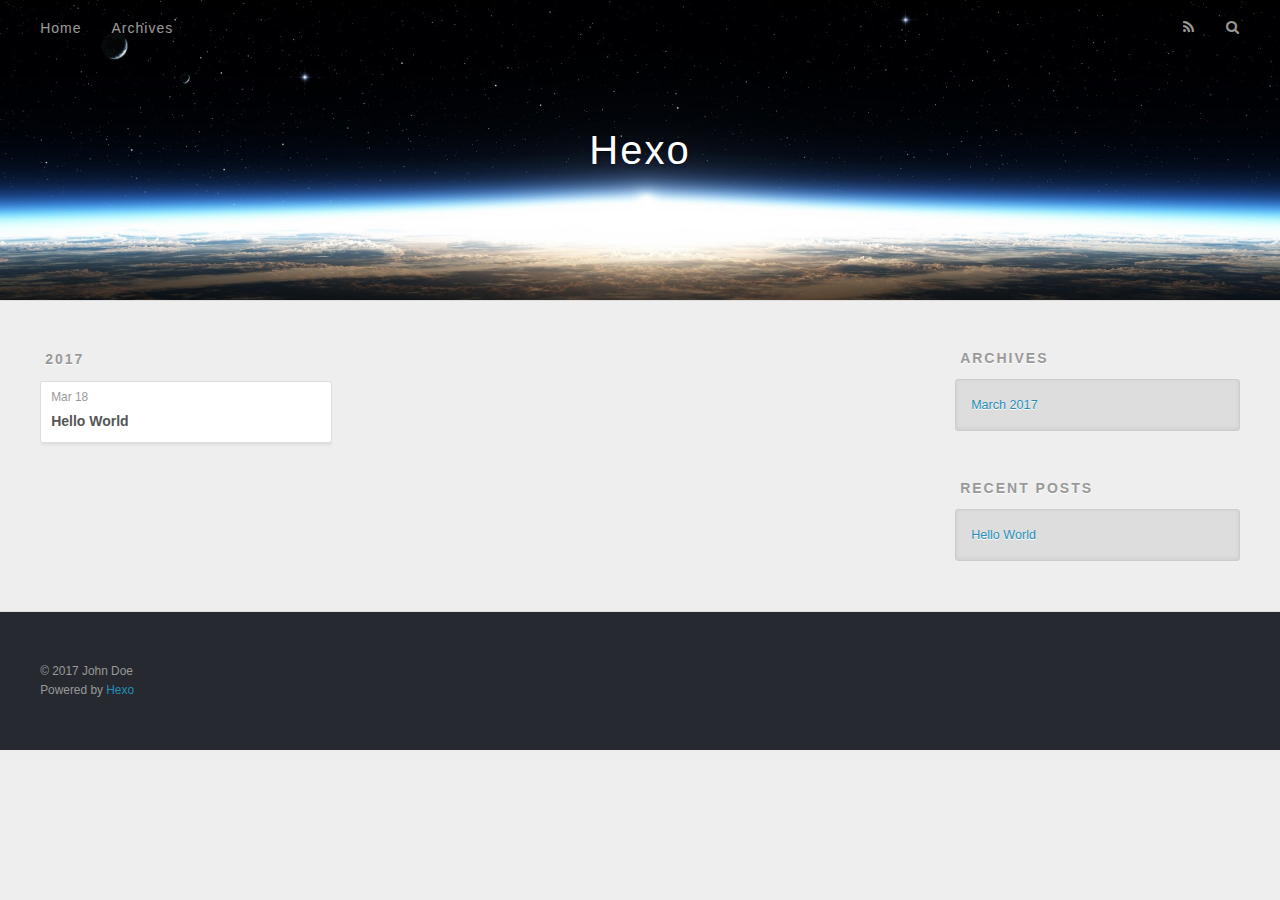
==== archives/index.html @ 9b65327a "Site updated: 2017-03-18 12:33:14" ====
<!DOCTYPE html>
<html>
<head>
  <meta charset="utf-8">
  
  <title>Archives | Hexo</title>
  <meta name="viewport" content="width=device-width, initial-scale=1, maximum-scale=1">
  <meta property="og:type" content="website">
<meta property="og:title" content="Hexo">
<meta property="og:url" content="http://yoursite.com/archives/index.html">
<meta property="og:site_name" content="Hexo">
<meta name="twitter:card" content="summary">
<meta name="twitter:title" content="Hexo">
  
    <link rel="alternate" href="/atom.xml" title="Hexo" type="application/atom+xml">
  
  
    <link rel="icon" href="/favicon.png">
  
  
    <link href="//fonts.googleapis.com/css?family=Source+Code+Pro" rel="stylesheet" type="text/css">
  
  <link rel="stylesheet" href="/css/style.css">
  

</head>

<body>
  <div id="container">
    <div id="wrap">
      <header id="header">
  <div id="banner"></div>
  <div id="header-outer" class="outer">
    <div id="header-title" class="inner">
      <h1 id="logo-wrap">
        <a href="/" id="logo">Hexo</a>
      </h1>
      
    </div>
    <div id="header-inner" class="inner">
      <nav id="main-nav">
        <a id="main-nav-toggle" class="nav-icon"></a>
        
          <a class="main-nav-link" href="/">Home</a>
        
          <a class="main-nav-link" href="/archives">Archives</a>
        
      </nav>
      <nav id="sub-nav">
        
          <a id="nav-rss-link" class="nav-icon" href="/atom.xml" title="RSS Feed"></a>
        
        <a id="nav-search-btn" class="nav-icon" title="Search"></a>
      </nav>
      <div id="search-form-wrap">
        <form action="//google.com/search" method="get" accept-charset="UTF-8" class="search-form"><input type="search" name="q" results="0" class="search-form-input" placeholder="Search"><button type="submit" class="search-form-submit">&#xF002;</button><input type="hidden" name="sitesearch" value="http://yoursite.com"></form>
      </div>
    </div>
  </div>
</header>
      <div class="outer">
        <section id="main">
  
  
    
    
      
      
      <section class="archives-wrap">
        <div class="archive-year-wrap">
          <a href="/archives/2017" class="archive-year">2017</a>
        </div>
        <div class="archives">
    
    <article class="archive-article archive-type-post">
  <div class="archive-article-inner">
    <header class="archive-article-header">
      <a href="/2017/03/18/hello-world/" class="archive-article-date">
  <time datetime="2017-03-18T04:22:18.000Z" itemprop="datePublished">Mar 18</time>
</a>
      
  
    <h1 itemprop="name">
      <a class="archive-article-title" href="/2017/03/18/hello-world/">Hello World</a>
    </h1>
  

    </header>
  </div>
</article>
  
  
    </div></section>
  

</section>
        
          <aside id="sidebar">
  
    

  
    

  
    
  
    
  <div class="widget-wrap">
    <h3 class="widget-title">Archives</h3>
    <div class="widget">
      <ul class="archive-list"><li class="archive-list-item"><a class="archive-list-link" href="/archives/2017/03/">March 2017</a></li></ul>
    </div>
  </div>


  
    
  <div class="widget-wrap">
    <h3 class="widget-title">Recent Posts</h3>
    <div class="widget">
      <ul>
        
          <li>
            <a href="/2017/03/18/hello-world/">Hello World</a>
          </li>
        
      </ul>
    </div>
  </div>

  
</aside>
        
      </div>
      <footer id="footer">
  
  <div class="outer">
    <div id="footer-info" class="inner">
      &copy; 2017 John Doe<br>
      Powered by <a href="http://hexo.io/" target="_blank">Hexo</a>
    </div>
  </div>
</footer>
    </div>
    <nav id="mobile-nav">
  
    <a href="/" class="mobile-nav-link">Home</a>
  
    <a href="/archives" class="mobile-nav-link">Archives</a>
  
</nav>
    

<script src="//ajax.googleapis.com/ajax/libs/jquery/2.0.3/jquery.min.js"></script>


  <link rel="stylesheet" href="/fancybox/jquery.fancybox.css">
  <script src="/fancybox/jquery.fancybox.pack.js"></script>


<script src="/js/script.js"></script>

  </div>
</body>
</html>
---- css/style.css ----
body {
  width: 100%;
}
body:before,
body:after {
  content: "";
  display: table;
}
body:after {
  clear: both;
}
html,
body,
div,
span,
applet,
object,
iframe,
h1,
h2,
h3,
h4,
h5,
h6,
p,
blockquote,
pre,
a,
abbr,
acronym,
address,
big,
cite,
code,
del,
dfn,
em,
img,
ins,
kbd,
q,
s,
samp,
small,
strike,
strong,
sub,
sup,
tt,
var,
dl,
dt,
dd,
ol,
ul,
li,
fieldset,
form,
label,
legend,
table,
caption,
tbody,
tfoot,
thead,
tr,
th,
td {
  margin: 0;
  padding: 0;
  border: 0;
  outline: 0;
  font-weight: inherit;
  font-style: inherit;
  font-family: inherit;
  font-size: 100%;
  vertical-align: baseline;
}
body {
  line-height: 1;
  color: #000;
  background: #fff;
}
ol,
ul {
  list-style: none;
}
table {
  border-collapse: separate;
  border-spacing: 0;
  vertical-align: middle;
}
caption,
th,
td {
  text-align: left;
  font-weight: normal;
  vertical-align: middle;
}
a img {
  border: none;
}
input,
button {
  margin: 0;
  padding: 0;
}
input::-moz-focus-inner,
button::-moz-focus-inner {
  border: 0;
  padding: 0;
}
@font-face {
  font-family: FontAwesome;
  font-style: normal;
  font-weight: normal;
  src: url("fonts/fontawesome-webfont.eot?v=#4.0.3");
  src: url("fonts/fontawesome-webfont.eot?#iefix&v=#4.0.3") format("embedded-opentype"), url("fonts/fontawesome-webfont.woff?v=#4.0.3") format("woff"), url("fonts/fontawesome-webfont.ttf?v=#4.0.3") format("truetype"), url("fonts/fontawesome-webfont.svg#fontawesomeregular?v=#4.0.3") format("svg");
}
html,
body,
#container {
  height: 100%;
}
body {
  background: #eee;
  font: 14px "Helvetica Neue", Helvetica, Arial, sans-serif;
  -webkit-text-size-adjust: 100%;
}
.outer {
  max-width: 1220px;
  margin: 0 auto;
  padding: 0 20px;
}
.outer:before,
.outer:after {
  content: "";
  display: table;
}
.outer:after {
  clear: both;
}
.inner {
  display: inline;
  float: left;
  width: 98.33333333333333%;
  margin: 0 0.833333333333333%;
}
.left,
.alignleft {
  float: left;
}
.right,
.alignright {
  float: right;
}
.clear {
  clear: both;
}
#container {
  position: relative;
}
.mobile-nav-on {
  overflow: hidden;
}
#wrap {
  height: 100%;
  width: 100%;
  position: absolute;
  top: 0;
  left: 0;
  -webkit-transition: 0.2s ease-out;
  -moz-transition: 0.2s ease-out;
  -ms-transition: 0.2s ease-out;
  transition: 0.2s ease-out;
  z-index: 1;
  background: #eee;
}
.mobile-nav-on #wrap {
  left: 280px;
}
@media screen and (min-width: 768px) {
  #main {
    display: inline;
    float: left;
    width: 73.33333333333333%;
    margin: 0 0.833333333333333%;
  }
}
.article-date,
.article-category-link,
.archive-year,
.widget-title {
  text-decoration: none;
  text-transform: uppercase;
  letter-spacing: 2px;
  color: #999;
  margin-bottom: 1em;
  margin-left: 5px;
  line-height: 1em;
  text-shadow: 0 1px #fff;
  font-weight: bold;
}
.article-inner,
.archive-article-inner {
  background: #fff;
  -webkit-box-shadow: 1px 2px 3px #ddd;
  box-shadow: 1px 2px 3px #ddd;
  border: 1px solid #ddd;
  border-radius: 3px;
}
.article-entry h1,
.widget h1 {
  font-size: 2em;
}
.article-entry h2,
.widget h2 {
  font-size: 1.5em;
}
.article-entry h3,
.widget h3 {
  font-size: 1.3em;
}
.article-entry h4,
.widget h4 {
  font-size: 1.2em;
}
.article-entry h5,
.widget h5 {
  font-size: 1em;
}
.article-entry h6,
.widget h6 {
  font-size: 1em;
  color: #999;
}
.article-entry hr,
.widget hr {
  border: 1px dashed #ddd;
}
.article-entry strong,
.widget strong {
  font-weight: bold;
}
.article-entry em,
.widget em,
.article-entry cite,
.widget cite {
  font-style: italic;
}
.article-entry sup,
.widget sup,
.article-entry sub,
.widget sub {
  font-size: 0.75em;
  line-height: 0;
  position: relative;
  vertical-align: baseline;
}
.article-entry sup,
.widget sup {
  top: -0.5em;
}
.article-entry sub,
.widget sub {
  bottom: -0.2em;
}
.article-entry small,
.widget small {
  font-size: 0.85em;
}
.article-entry acronym,
.widget acronym,
.article-entry abbr,
.widget abbr {
  border-bottom: 1px dotted;
}
.article-entry ul,
.widget ul,
.article-entry ol,
.widget ol,
.article-entry dl,
.widget dl {
  margin: 0 20px;
  line-height: 1.6em;
}
.article-entry ul ul,
.widget ul ul,
.article-entry ol ul,
.widget ol ul,
.article-entry ul ol,
.widget ul ol,
.article-entry ol ol,
.widget ol ol {
  margin-top: 0;
  margin-bottom: 0;
}
.article-entry ul,
.widget ul {
  list-style: disc;
}
.article-entry ol,
.widget ol {
  list-style: decimal;
}
.article-entry dt,
.widget dt {
  font-weight: bold;
}
#header {
  height: 300px;
  position: relative;
  border-bottom: 1px solid #ddd;
}
#header:before,
#header:after {
  content: "";
  position: absolute;
  left: 0;
  right: 0;
  height: 40px;
}
#header:before {
  top: 0;
  background: -webkit-linear-gradient(rgba(0,0,0,0.2), transparent);
  background: -moz-linear-gradient(rgba(0,0,0,0.2), transparent);
  background: -ms-linear-gradient(rgba(0,0,0,0.2), transparent);
  background: linear-gradient(rgba(0,0,0,0.2), transparent);
}
#header:after {
  bottom: 0;
  background: -webkit-linear-gradient(transparent, rgba(0,0,0,0.2));
  background: -moz-linear-gradient(transparent, rgba(0,0,0,0.2));
  background: -ms-linear-gradient(transparent, rgba(0,0,0,0.2));
  background: linear-gradient(transparent, rgba(0,0,0,0.2));
}
#header-outer {
  height: 100%;
  position: relative;
}
#header-inner {
  position: relative;
  overflow: hidden;
}
#banner {
  position: absolute;
  top: 0;
  left: 0;
  width: 100%;
  height: 100%;
  background: url("images/banner.jpg") center #000;
  -webkit-background-size: cover;
  -moz-background-size: cover;
  background-size: cover;
  z-index: -1;
}
#header-title {
  text-align: center;
  height: 40px;
  position: absolute;
  top: 50%;
  left: 0;
  margin-top: -20px;
}
#logo,
#subtitle {
  text-decoration: none;
  color: #fff;
  font-weight: 300;
  text-shadow: 0 1px 4px rgba(0,0,0,0.3);
}
#logo {
  font-size: 40px;
  line-height: 40px;
  letter-spacing: 2px;
}
#subtitle {
  font-size: 16px;
  line-height: 16px;
  letter-spacing: 1px;
}
#subtitle-wrap {
  margin-top: 16px;
}
#main-nav {
  float: left;
  margin-left: -15px;
}
.nav-icon,
.main-nav-link {
  float: left;
  color: #fff;
  opacity: 0.6;
  text-decoration: none;
  text-shadow: 0 1px rgba(0,0,0,0.2);
  -webkit-transition: opacity 0.2s;
  -moz-transition: opacity 0.2s;
  -ms-transition: opacity 0.2s;
  transition: opacity 0.2s;
  display: block;
  padding: 20px 15px;
}
.nav-icon:hover,
.main-nav-link:hover {
  opacity: 1;
}
.nav-icon {
  font-family: FontAwesome;
  text-align: center;
  font-size: 14px;
  width: 14px;
  height: 14px;
  padding: 20px 15px;
  position: relative;
  cursor: pointer;
}
.main-nav-link {
  font-weight: 300;
  letter-spacing: 1px;
}
@media screen and (max-width: 479px) {
  .main-nav-link {
    display: none;
  }
}
#main-nav-toggle {
  display: none;
}
#main-nav-toggle:before {
  content: "\f0c9";
}
@media screen and (max-width: 479px) {
  #main-nav-toggle {
    display: block;
  }
}
#sub-nav {
  float: right;
  margin-right: -15px;
}
#nav-rss-link:before {
  content: "\f09e";
}
#nav-search-btn:before {
  content: "\f002";
}
#search-form-wrap {
  position: absolute;
  top: 15px;
  width: 150px;
  height: 30px;
  right: -150px;
  opacity: 0;
  -webkit-transition: 0.2s ease-out;
  -moz-transition: 0.2s ease-out;
  -ms-transition: 0.2s ease-out;
  transition: 0.2s ease-out;
}
#search-form-wrap.on {
  opacity: 1;
  right: 0;
}
@media screen and (max-width: 479px) {
  #search-form-wrap {
    width: 100%;
    right: -100%;
  }
}
.search-form {
  position: absolute;
  top: 0;
  left: 0;
  right: 0;
  background: #fff;
  padding: 5px 15px;
  border-radius: 15px;
  -webkit-box-shadow: 0 0 10px rgba(0,0,0,0.3);
  box-shadow: 0 0 10px rgba(0,0,0,0.3);
}
.search-form-input {
  border: none;
  background: none;
  color: #555;
  width: 100%;
  font: 13px "Helvetica Neue", Helvetica, Arial, sans-serif;
  outline: none;
}
.search-form-input::-webkit-search-results-decoration,
.search-form-input::-webkit-search-cancel-button {
  -webkit-appearance: none;
}
.search-form-submit {
  position: absolute;
  top: 50%;
  right: 10px;
  margin-top: -7px;
  font: 13px FontAwesome;
  border: none;
  background: none;
  color: #bbb;
  cursor: pointer;
}
.search-form-submit:hover,
.search-form-submit:focus {
  color: #777;
}
.article {
  margin: 50px 0;
}
.article-inner {
  overflow: hidden;
}
.article-meta:before,
.article-meta:after {
  content: "";
  display: table;
}
.article-meta:after {
  clear: both;
}
.article-date {
  float: left;
}
.article-category {
  float: left;
  line-height: 1em;
  color: #ccc;
  text-shadow: 0 1px #fff;
  margin-left: 8px;
}
.article-category:before {
  content: "\2022";
}
.article-category-link {
  margin: 0 12px 1em;
}
.article-header {
  padding: 20px 20px 0;
}
.article-title {
  text-decoration: none;
  font-size: 2em;
  font-weight: bold;
  color: #555;
  line-height: 1.1em;
  -webkit-transition: color 0.2s;
  -moz-transition: color 0.2s;
  -ms-transition: color 0.2s;
  transition: color 0.2s;
}
a.article-title:hover {
  color: #258fb8;
}
.article-entry {
  color: #555;
  padding: 0 20px;
}
.article-entry:before,
.article-entry:after {
  content: "";
  display: table;
}
.article-entry:after {
  clear: both;
}
.article-entry p,
.article-entry table {
  line-height: 1.6em;
  margin: 1.6em 0;
}
.article-entry h1,
.article-entry h2,
.article-entry h3,
.article-entry h4,
.article-entry h5,
.article-entry h6 {
  font-weight: bold;
}
.article-entry h1,
.article-entry h2,
.article-entry h3,
.article-entry h4,
.article-entry h5,
.article-entry h6 {
  line-height: 1.1em;
  margin: 1.1em 0;
}
.article-entry a {
  color: #258fb8;
  text-decoration: none;
}
.article-entry a:hover {
  text-decoration: underline;
}
.article-entry ul,
.article-entry ol,
.article-entry dl {
  margin-top: 1.6em;
  margin-bottom: 1.6em;
}
.article-entry img,
.article-entry video {
  max-width: 100%;
  height: auto;
  display: block;
  margin: auto;
}
.article-entry iframe {
  border: none;
}
.article-entry table {
  width: 100%;
  border-collapse: collapse;
  border-spacing: 0;
}
.article-entry th {
  font-weight: bold;
  border-bottom: 3px solid #ddd;
  padding-bottom: 0.5em;
}
.article-entry td {
  border-bottom: 1px solid #ddd;
  padding: 10px 0;
}
.article-entry blockquote {
  font-family: Georgia, "Times New Roman", serif;
  font-size: 1.4em;
  margin: 1.6em 20px;
  text-align: center;
}
.article-entry blockquote footer {
  font-size: 14px;
  margin: 1.6em 0;
  font-family: "Helvetica Neue", Helvetica, Arial, sans-serif;
}
.article-entry blockquote footer cite:before {
  content: "—";
  padding: 0 0.5em;
}
.article-entry .pullquote {
  text-align: left;
  width: 45%;
  margin: 0;
}
.article-entry .pullquote.left {
  margin-left: 0.5em;
  margin-right: 1em;
}
.article-entry .pullquote.right {
  margin-right: 0.5em;
  margin-left: 1em;
}
.article-entry .caption {
  color: #999;
  display: block;
  font-size: 0.9em;
  margin-top: 0.5em;
  position: relative;
  text-align: center;
}
.article-entry .video-container {
  position: relative;
  padding-top: 56.25%;
  height: 0;
  overflow: hidden;
}
.article-entry .video-container iframe,
.article-entry .video-container object,
.article-entry .video-container embed {
  position: absolute;
  top: 0;
  left: 0;
  width: 100%;
  height: 100%;
  margin-top: 0;
}
.article-more-link a {
  display: inline-block;
  line-height: 1em;
  padding: 6px 15px;
  border-radius: 15px;
  background: #eee;
  color: #999;
  text-shadow: 0 1px #fff;
  text-decoration: none;
}
.article-more-link a:hover {
  background: #258fb8;
  color: #fff;
  text-decoration: none;
  text-shadow: 0 1px #1e7293;
}
.article-footer {
  font-size: 0.85em;
  line-height: 1.6em;
  border-top: 1px solid #ddd;
  padding-top: 1.6em;
  margin: 0 20px 20px;
}
.article-footer:before,
.article-footer:after {
  content: "";
  display: table;
}
.article-footer:after {
  clear: both;
}
.article-footer a {
  color: #999;
  text-decoration: none;
}
.article-footer a:hover {
  color: #555;
}
.article-tag-list-item {
  float: left;
  margin-right: 10px;
}
.article-tag-list-link:before {
  content: "#";
}
.article-comment-link {
  float: right;
}
.article-comment-link:before {
  content: "\f075";
  font-family: FontAwesome;
  padding-right: 8px;
}
.article-share-link {
  cursor: pointer;
  float: right;
  margin-left: 20px;
}
.article-share-link:before {
  content: "\f064";
  font-family: FontAwesome;
  padding-right: 6px;
}
#article-nav {
  position: relative;
}
#article-nav:before,
#article-nav:after {
  content: "";
  display: table;
}
#article-nav:after {
  clear: both;
}
@media screen and (min-width: 768px) {
  #article-nav {
    margin: 50px 0;
  }
  #article-nav:before {
    width: 8px;
    height: 8px;
    position: absolute;
    top: 50%;
    left: 50%;
    margin-top: -4px;
    margin-left: -4px;
    content: "";
    border-radius: 50%;
    background: #ddd;
    -webkit-box-shadow: 0 1px 2px #fff;
    box-shadow: 0 1px 2px #fff;
  }
}
.article-nav-link-wrap {
  text-decoration: none;
  text-shadow: 0 1px #fff;
  color: #999;
  -webkit-box-sizing: border-box;
  -moz-box-sizing: border-box;
  box-sizing: border-box;
  margin-top: 50px;
  text-align: center;
  display: block;
}
.article-nav-link-wrap:hover {
  color: #555;
}
@media screen and (min-width: 768px) {
  .article-nav-link-wrap {
    width: 50%;
    margin-top: 0;
  }
}
@media screen and (min-width: 768px) {
  #article-nav-newer {
    float: left;
    text-align: right;
    padding-right: 20px;
  }
}
@media screen and (min-width: 768px) {
  #article-nav-older {
    float: right;
    text-align: left;
    padding-left: 20px;
  }
}
.article-nav-caption {
  text-transform: uppercase;
  letter-spacing: 2px;
  color: #ddd;
  line-height: 1em;
  font-weight: bold;
}
#article-nav-newer .article-nav-caption {
  margin-right: -2px;
}
.article-nav-title {
  font-size: 0.85em;
  line-height: 1.6em;
  margin-top: 0.5em;
}
.article-share-box {
  position: absolute;
  display: none;
  background: #fff;
  -webkit-box-shadow: 1px 2px 10px rgba(0,0,0,0.2);
  box-shadow: 1px 2px 10px rgba(0,0,0,0.2);
  border-radius: 3px;
  margin-left: -145px;
  overflow: hidden;
  z-index: 1;
}
.article-share-box.on {
  display: block;
}
.article-share-input {
  width: 100%;
  background: none;
  -webkit-box-sizing: border-box;
  -moz-box-sizing: border-box;
  box-sizing: border-box;
  font: 14px "Helvetica Neue", Helvetica, Arial, sans-serif;
  padding: 0 15px;
  color: #555;
  outline: none;
  border: 1px solid #ddd;
  border-radius: 3px 3px 0 0;
  height: 36px;
  line-height: 36px;
}
.article-share-links {
  background: #eee;
}
.article-share-links:before,
.article-share-links:after {
  content: "";
  display: table;
}
.article-share-links:after {
  clear: both;
}
.article-share-twitter,
.article-share-facebook,
.article-share-pinterest,
.article-share-google {
  width: 50px;
  height: 36px;
  display: block;
  float: left;
  position: relative;
  color: #999;
  text-shadow: 0 1px #fff;
}
.article-share-twitter:before,
.article-share-facebook:before,
.article-share-pinterest:before,
.article-share-google:before {
  font-size: 20px;
  font-family: FontAwesome;
  width: 20px;
  height: 20px;
  position: absolute;
  top: 50%;
  left: 50%;
  margin-top: -10px;
  margin-left: -10px;
  text-align: center;
}
.article-share-twitter:hover,
.article-share-facebook:hover,
.article-share-pinterest:hover,
.article-share-google:hover {
  color: #fff;
}
.article-share-twitter:before {
  content: "\f099";
}
.article-share-twitter:hover {
  background: #00aced;
  text-shadow: 0 1px #008abe;
}
.article-share-facebook:before {
  content: "\f09a";
}
.article-share-facebook:hover {
  background: #3b5998;
  text-shadow: 0 1px #2f477a;
}
.article-share-pinterest:before {
  content: "\f0d2";
}
.article-share-pinterest:hover {
  background: #cb2027;
  text-shadow: 0 1px #a21a1f;
}
.article-share-google:before {
  content: "\f0d5";
}
.article-share-google:hover {
  background: #dd4b39;
  text-shadow: 0 1px #be3221;
}
.article-gallery {
  background: #000;
  position: relative;
}
.article-gallery-photos {
  position: relative;
  overflow: hidden;
}
.article-gallery-img {
  display: none;
  max-width: 100%;
}
.article-gallery-img:first-child {
  display: block;
}
.article-gallery-img.loaded {
  position: absolute;
  display: block;
}
.article-gallery-img img {
  display: block;
  max-width: 100%;
  margin: 0 auto;
}
#comments {
  background: #fff;
  -webkit-box-shadow: 1px 2px 3px #ddd;
  box-shadow: 1px 2px 3px #ddd;
  padding: 20px;
  border: 1px solid #ddd;
  border-radius: 3px;
  margin: 50px 0;
}
#comments a {
  color: #258fb8;
}
.archives-wrap {
  margin: 50px 0;
}
.archives:before,
.archives:after {
  content: "";
  display: table;
}
.archives:after {
  clear: both;
}
.archive-year-wrap {
  margin-bottom: 1em;
}
.archives {
  -webkit-column-gap: 10px;
  -moz-column-gap: 10px;
  column-gap: 10px;
}
@media screen and (min-width: 480px) and (max-width: 767px) {
  .archives {
    -webkit-column-count: 2;
    -moz-column-count: 2;
    column-count: 2;
  }
}
@media screen and (min-width: 768px) {
  .archives {
    -webkit-column-count: 3;
    -moz-column-count: 3;
    column-count: 3;
  }
}
.archive-article {
  -webkit-column-break-inside: avoid;
  page-break-inside: avoid;
  overflow: hidden;
  break-inside: avoid-column;
}
.archive-article-inner {
  padding: 10px;
  margin-bottom: 15px;
}
.archive-article-title {
  text-decoration: none;
  font-weight: bold;
  color: #555;
  -webkit-transition: color 0.2s;
  -moz-transition: color 0.2s;
  -ms-transition: color 0.2s;
  transition: color 0.2s;
  line-height: 1.6em;
}
.archive-article-title:hover {
  color: #258fb8;
}
.archive-article-footer {
  margin-top: 1em;
}
.archive-article-date {
  color: #999;
  text-decoration: none;
  font-size: 0.85em;
  line-height: 1em;
  margin-bottom: 0.5em;
  display: block;
}
#page-nav {
  margin: 50px auto;
  background: #fff;
  -webkit-box-shadow: 1px 2px 3px #ddd;
  box-shadow: 1px 2px 3px #ddd;
  border: 1px solid #ddd;
  border-radius: 3px;
  text-align: center;
  color: #999;
  overflow: hidden;
}
#page-nav:before,
#page-nav:after {
  content: "";
  display: table;
}
#page-nav:after {
  clear: both;
}
#page-nav a,
#page-nav span {
  padding: 10px 20px;
  line-height: 1;
  height: 2ex;
}
#page-nav a {
  color: #999;
  text-decoration: none;
}
#page-nav a:hover {
  background: #999;
  color: #fff;
}
#page-nav .prev {
  float: left;
}
#page-nav .next {
  float: right;
}
#page-nav .page-number {
  display: inline-block;
}
@media screen and (max-width: 479px) {
  #page-nav .page-number {
    display: none;
  }
}
#page-nav .current {
  color: #555;
  font-weight: bold;
}
#page-nav .space {
  color: #ddd;
}
#footer {
  background: #262a30;
  padding: 50px 0;
  border-top: 1px solid #ddd;
  color: #999;
}
#footer a {
  color: #258fb8;
  text-decoration: none;
}
#footer a:hover {
  text-decoration: underline;
}
#footer-info {
  line-height: 1.6em;
  font-size: 0.85em;
}
.article-entry pre,
.article-entry .highlight {
  background: #2d2d2d;
  margin: 0 -20px;
  padding: 15px 20px;
  border-style: solid;
  border-color: #ddd;
  border-width: 1px 0;
  overflow: auto;
  color: #ccc;
  line-height: 22.400000000000002px;
}
.article-entry .highlight .gutter pre,
.article-entry .gist .gist-file .gist-data .line-numbers {
  color: #666;
  font-size: 0.85em;
}
.article-entry pre,
.article-entry code {
  font-family: "Source Code Pro", Consolas, Monaco, Menlo, Consolas, monospace;
}
.article-entry code {
  background: #eee;
  text-shadow: 0 1px #fff;
  padding: 0 0.3em;
}
.article-entry pre code {
  background: none;
  text-shadow: none;
  padding: 0;
}
.article-entry .highlight pre {
  border: none;
  margin: 0;
  padding: 0;
}
.article-entry .highlight table {
  margin: 0;
  width: auto;
}
.article-entry .highlight td {
  border: none;
  padding: 0;
}
.article-entry .highlight figcaption {
  font-size: 0.85em;
  color: #999;
  line-height: 1em;
  margin-bottom: 1em;
}
.article-entry .highlight figcaption:before,
.article-entry .highlight figcaption:after {
  content: "";
  display: table;
}
.article-entry .highlight figcaption:after {
  clear: both;
}
.article-entry .highlight figcaption a {
  float: right;
}
.article-entry .highlight .gutter pre {
  text-align: right;
  padding-right: 20px;
}
.article-entry .highlight .line {
  height: 22.400000000000002px;
}
.article-entry .highlight .line.marked {
  background: #515151;
}
.article-entry .gist {
  margin: 0 -20px;
  border-style: solid;
  border-color: #ddd;
  border-width: 1px 0;
  background: #2d2d2d;
  padding: 15px 20px 15px 0;
}
.article-entry .gist .gist-file {
  border: none;
  font-family: "Source Code Pro", Consolas, Monaco, Menlo, Consolas, monospace;
  margin: 0;
}
.article-entry .gist .gist-file .gist-data {
  background: none;
  border: none;
}
.article-entry .gist .gist-file .gist-data .line-numbers {
  background: none;
  border: none;
  padding: 0 20px 0 0;
}
.article-entry .gist .gist-file .gist-data .line-data {
  padding: 0 !important;
}
.article-entry .gist .gist-file .highlight {
  margin: 0;
  padding: 0;
  border: none;
}
.article-entry .gist .gist-file .gist-meta {
  background: #2d2d2d;
  color: #999;
  font: 0.85em "Helvetica Neue", Helvetica, Arial, sans-serif;
  text-shadow: 0 0;
  padding: 0;
  margin-top: 1em;
  margin-left: 20px;
}
.article-entry .gist .gist-file .gist-meta a {
  color: #258fb8;
  font-weight: normal;
}
.article-entry .gist .gist-file .gist-meta a:hover {
  text-decoration: underline;
}
pre .comment,
pre .title {
  color: #999;
}
pre .variable,
pre .attribute,
pre .tag,
pre .regexp,
pre .ruby .constant,
pre .xml .tag .title,
pre .xml .pi,
pre .xml .doctype,
pre .html .doctype,
pre .css .id,
pre .css .class,
pre .css .pseudo {
  color: #f2777a;
}
pre .number,
pre .preprocessor,
pre .built_in,
pre .literal,
pre .params,
pre .constant {
  color: #f99157;
}
pre .class,
pre .ruby .class .title,
pre .css .rules .attribute {
  color: #9c9;
}
pre .string,
pre .value,
pre .inheritance,
pre .header,
pre .ruby .symbol,
pre .xml .cdata {
  color: #9c9;
}
pre .css .hexcolor {
  color: #6cc;
}
pre .function,
pre .python .decorator,
pre .python .title,
pre .ruby .function .title,
pre .ruby .title .keyword,
pre .perl .sub,
pre .javascript .title,
pre .coffeescript .title {
  color: #69c;
}
pre .keyword,
pre .javascript .function {
  color: #c9c;
}
@media screen and (max-width: 479px) {
  #mobile-nav {
    position: absolute;
    top: 0;
    left: 0;
    width: 280px;
    height: 100%;
    background: #191919;
    border-right: 1px solid #fff;
  }
}
@media screen and (max-width: 479px) {
  .mobile-nav-link {
    display: block;
    color: #999;
    text-decoration: none;
    padding: 15px 20px;
    font-weight: bold;
  }
  .mobile-nav-link:hover {
    color: #fff;
  }
}
@media screen and (min-width: 768px) {
  #sidebar {
    display: inline;
    float: left;
    width: 23.333333333333332%;
    margin: 0 0.833333333333333%;
  }
}
.widget-wrap {
  margin: 50px 0;
}
.widget {
  color: #777;
  text-shadow: 0 1px #fff;
  background: #ddd;
  -webkit-box-shadow: 0 -1px 4px #ccc inset;
  box-shadow: 0 -1px 4px #ccc inset;
  border: 1px solid #ccc;
  padding: 15px;
  border-radius: 3px;
}
.widget a {
  color: #258fb8;
  text-decoration: none;
}
.widget a:hover {
  text-decoration: underline;
}
.widget ul ul,
.widget ol ul,
.widget dl ul,
.widget ul ol,
.widget ol ol,
.widget dl ol,
.widget ul dl,
.widget ol dl,
.widget dl dl {
  margin-left: 15px;
  list-style: disc;
}
.widget {
  line-height: 1.6em;
  word-wrap: break-word;
  font-size: 0.9em;
}
.widget ul,
.widget ol {
  list-style: none;
  margin: 0;
}
.widget ul ul,
.widget ol ul,
.widget ul ol,
.widget ol ol {
  margin: 0 20px;
}
.widget ul ul,
.widget ol ul {
  list-style: disc;
}
.widget ul ol,
.widget ol ol {
  list-style: decimal;
}
.category-list-count,
.tag-list-count,
.archive-list-count {
  padding-left: 5px;
  color: #999;
  font-size: 0.85em;
}
.category-list-count:before,
.tag-list-count:before,
.archive-list-count:before {
  content: "(";
}
.category-list-count:after,
.tag-list-count:after,
.archive-list-count:after {
  content: ")";
}
.tagcloud a {
  margin-right: 5px;
  display: inline-block;
}
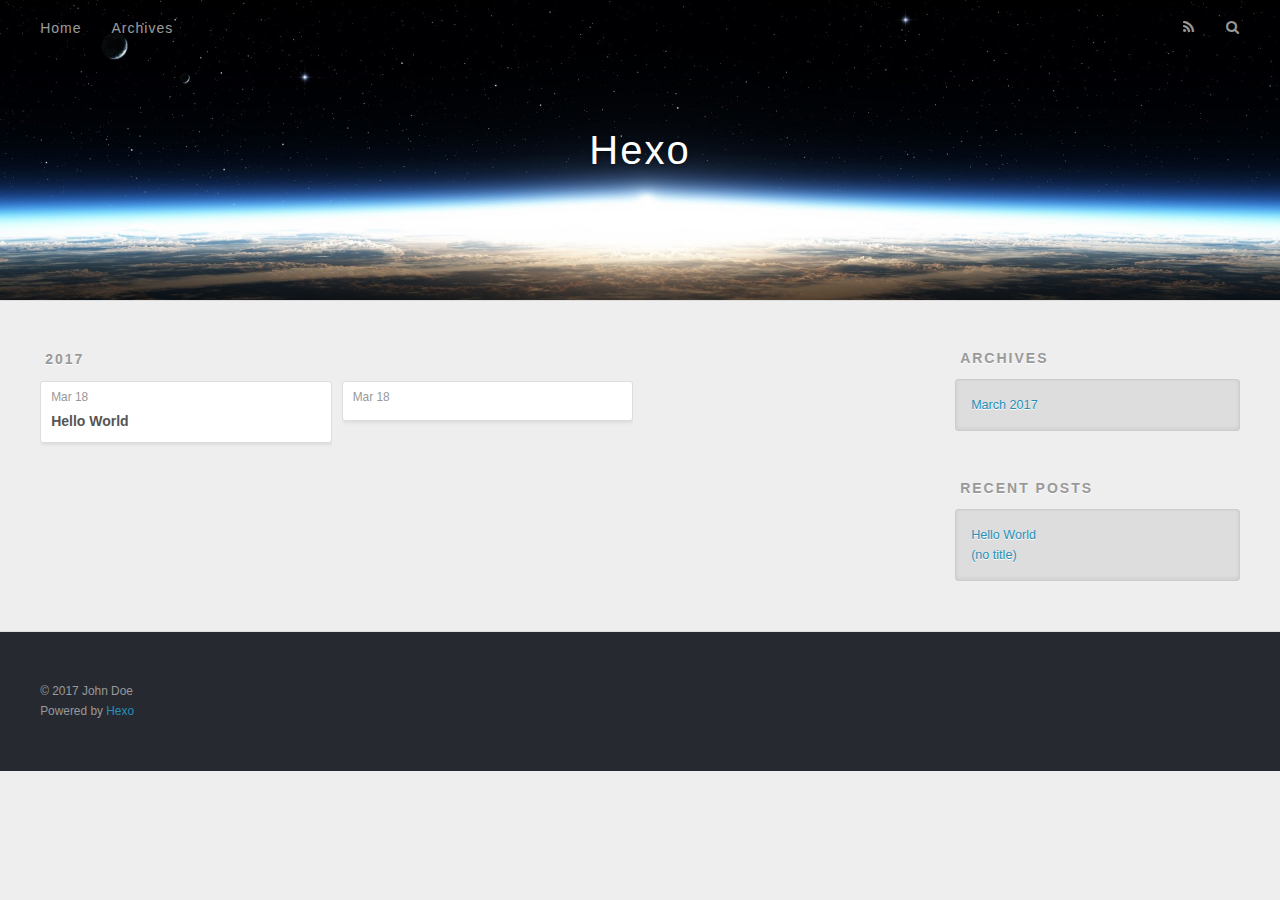
==== commit ba74a72a: "Site updated: 2017-03-18 13:27:12" ====
--- a/archives/index.html
+++ b/archives/index.html
@@ -89,6 +89,19 @@
   </div>
 </article>
   
+    
+    
+    <article class="archive-article archive-type-post">
+  <div class="archive-article-inner">
+    <header class="archive-article-header">
+      <a href="/2017/03/18/Frist/" class="archive-article-date">
+  <time datetime="2017-03-18T04:22:18.000Z" itemprop="datePublished">Mar 18</time>
+</a>
+      
+    </header>
+  </div>
+</article>
+  
   
     </div></section>
   
@@ -123,6 +136,10 @@
         
           <li>
             <a href="/2017/03/18/hello-world/">Hello World</a>
+          </li>
+        
+          <li>
+            <a href="/2017/03/18/Frist/">(no title)</a>
           </li>
         
       </ul>
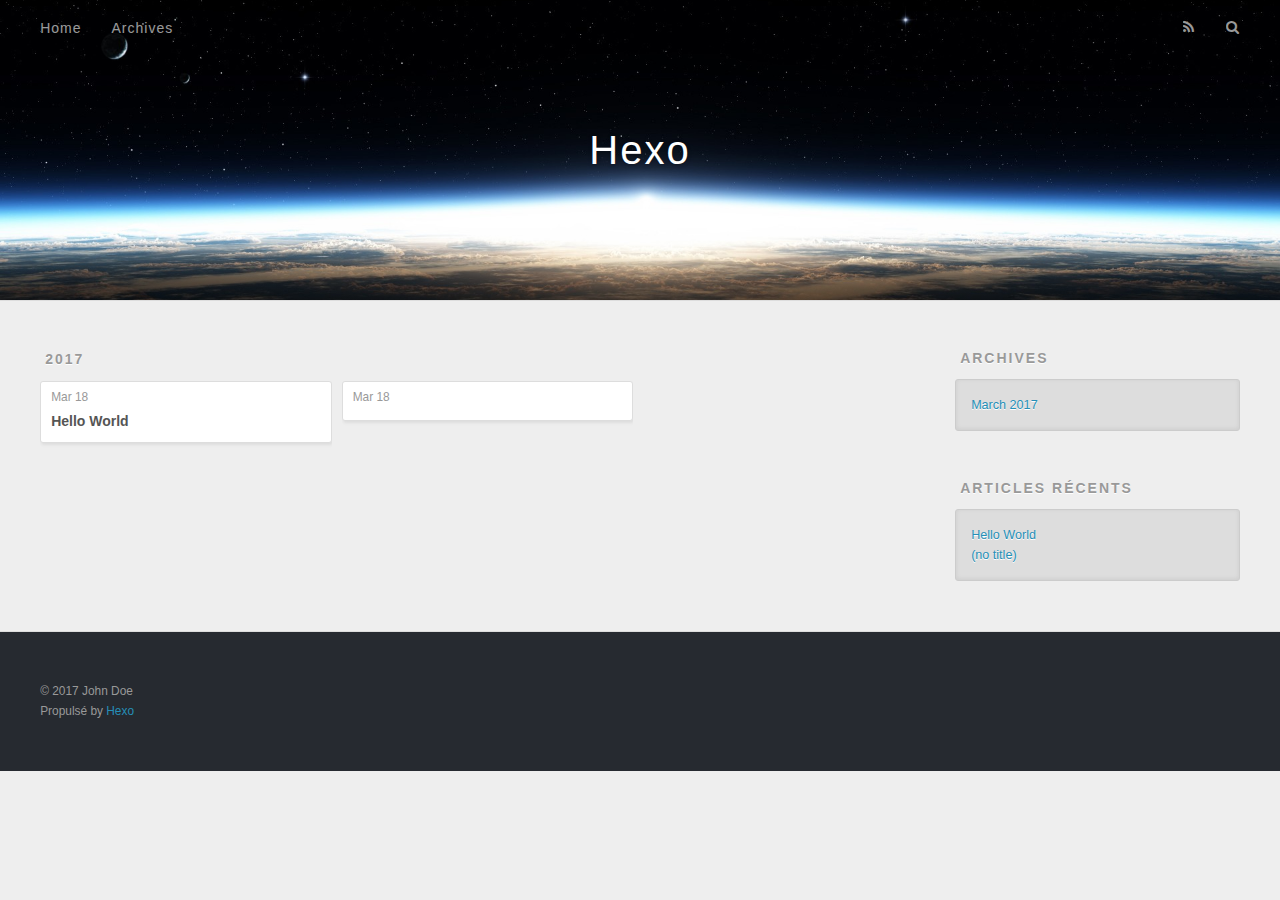
==== commit 81bfa625: "Site updated: 2017-03-18 13:30:28" ====
--- a/archives/index.html
+++ b/archives/index.html
@@ -48,9 +48,9 @@
       </nav>
       <nav id="sub-nav">
         
-          <a id="nav-rss-link" class="nav-icon" href="/atom.xml" title="RSS Feed"></a>
+          <a id="nav-rss-link" class="nav-icon" href="/atom.xml" title="Flux RSS"></a>
         
-        <a id="nav-search-btn" class="nav-icon" title="Search"></a>
+        <a id="nav-search-btn" class="nav-icon" title="Rechercher"></a>
       </nav>
       <div id="search-form-wrap">
         <form action="//google.com/search" method="get" accept-charset="UTF-8" class="search-form"><input type="search" name="q" results="0" class="search-form-input" placeholder="Search"><button type="submit" class="search-form-submit">&#xF002;</button><input type="hidden" name="sitesearch" value="http://yoursite.com"></form>
@@ -130,7 +130,7 @@
   
     
   <div class="widget-wrap">
-    <h3 class="widget-title">Recent Posts</h3>
+    <h3 class="widget-title">Articles récents</h3>
     <div class="widget">
       <ul>
         
@@ -155,7 +155,7 @@
   <div class="outer">
     <div id="footer-info" class="inner">
       &copy; 2017 John Doe<br>
-      Powered by <a href="http://hexo.io/" target="_blank">Hexo</a>
+      Propulsé by <a href="http://hexo.io/" target="_blank">Hexo</a>
     </div>
   </div>
 </footer>
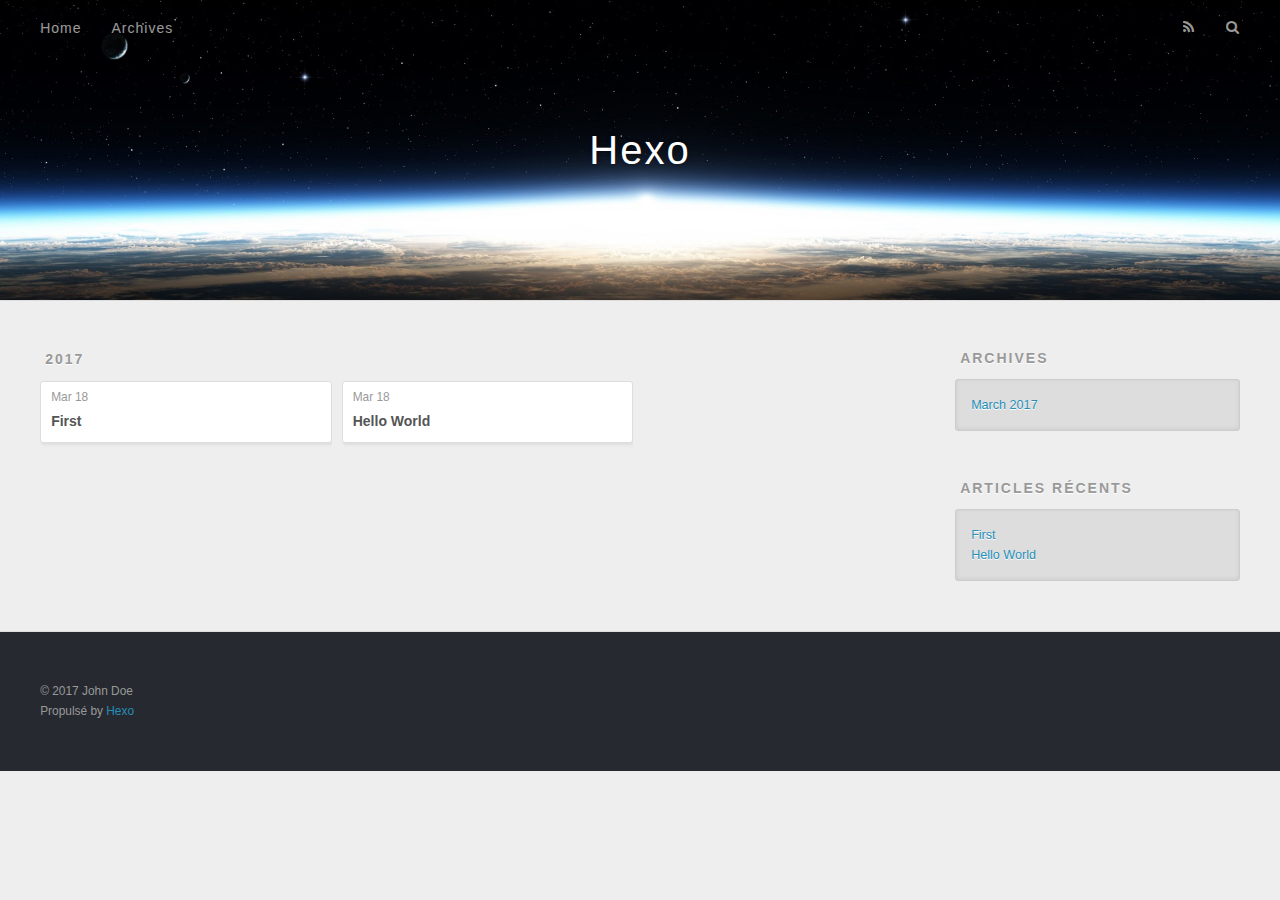
==== commit b78003ea: "Site updated: 2017-03-18 13:32:55" ====
--- a/archives/index.html
+++ b/archives/index.html
@@ -75,13 +75,13 @@
     <article class="archive-article archive-type-post">
   <div class="archive-article-inner">
     <header class="archive-article-header">
-      <a href="/2017/03/18/hello-world/" class="archive-article-date">
-  <time datetime="2017-03-18T04:22:18.000Z" itemprop="datePublished">Mar 18</time>
+      <a href="/2017/03/18/Frist/" class="archive-article-date">
+  <time datetime="2017-03-18T05:29:34.000Z" itemprop="datePublished">Mar 18</time>
 </a>
       
   
     <h1 itemprop="name">
-      <a class="archive-article-title" href="/2017/03/18/hello-world/">Hello World</a>
+      <a class="archive-article-title" href="/2017/03/18/Frist/">First</a>
     </h1>
   
 
@@ -94,10 +94,16 @@
     <article class="archive-article archive-type-post">
   <div class="archive-article-inner">
     <header class="archive-article-header">
-      <a href="/2017/03/18/Frist/" class="archive-article-date">
+      <a href="/2017/03/18/hello-world/" class="archive-article-date">
   <time datetime="2017-03-18T04:22:18.000Z" itemprop="datePublished">Mar 18</time>
 </a>
       
+  
+    <h1 itemprop="name">
+      <a class="archive-article-title" href="/2017/03/18/hello-world/">Hello World</a>
+    </h1>
+  
+
     </header>
   </div>
 </article>
@@ -135,11 +141,11 @@
       <ul>
         
           <li>
-            <a href="/2017/03/18/hello-world/">Hello World</a>
+            <a href="/2017/03/18/Frist/">First</a>
           </li>
         
           <li>
-            <a href="/2017/03/18/Frist/">(no title)</a>
+            <a href="/2017/03/18/hello-world/">Hello World</a>
           </li>
         
       </ul>
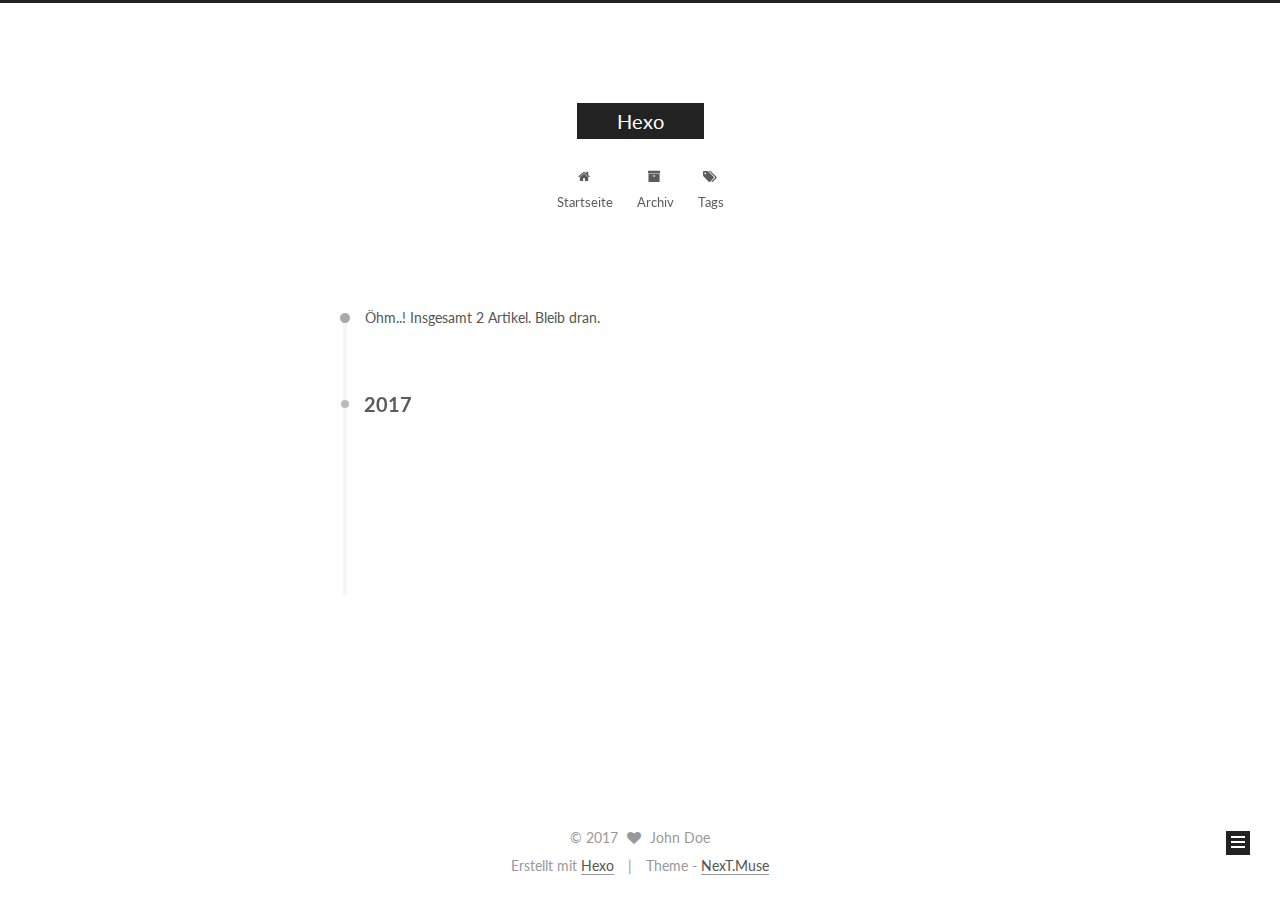
==== commit 270c2663: "Site updated: 2017-03-18 16:34:28" ====
--- a/archives/index.html
+++ b/archives/index.html
@@ -1,189 +1,571 @@
-<!DOCTYPE html>
-<html>
+<!doctype html>
+
+
+
+  
+
+
+<html class="theme-next muse use-motion" lang="">
 <head>
-  <meta charset="utf-8">
-  
-  <title>Archives | Hexo</title>
-  <meta name="viewport" content="width=device-width, initial-scale=1, maximum-scale=1">
-  <meta property="og:type" content="website">
+  <meta charset="UTF-8"/>
+<meta http-equiv="X-UA-Compatible" content="IE=edge" />
+<meta name="viewport" content="width=device-width, initial-scale=1, maximum-scale=1"/>
+
+
+
+<meta http-equiv="Cache-Control" content="no-transform" />
+<meta http-equiv="Cache-Control" content="no-siteapp" />
+
+
+
+
+
+
+
+
+
+
+
+
+
+
+
+  
+  
+  <link href="/lib/fancybox/source/jquery.fancybox.css?v=2.1.5" rel="stylesheet" type="text/css" />
+
+
+
+
+  
+  
+  
+  
+
+  
+    
+    
+  
+
+  
+
+  
+
+  
+
+  
+
+  
+    
+    
+    <link href="//fonts.googleapis.com/css?family=Lato:300,300italic,400,400italic,700,700italic&subset=latin,latin-ext" rel="stylesheet" type="text/css">
+  
+
+
+
+
+
+
+<link href="/lib/font-awesome/css/font-awesome.min.css?v=4.6.2" rel="stylesheet" type="text/css" />
+
+<link href="/css/main.css?v=5.1.0" rel="stylesheet" type="text/css" />
+
+
+  <meta name="keywords" content="Hexo, NexT" />
+
+
+
+
+
+
+
+
+  <link rel="shortcut icon" type="image/x-icon" href="/favicon.ico?v=5.1.0" />
+
+
+
+
+
+
+<meta property="og:type" content="website">
 <meta property="og:title" content="Hexo">
 <meta property="og:url" content="http://yoursite.com/archives/index.html">
 <meta property="og:site_name" content="Hexo">
 <meta name="twitter:card" content="summary">
 <meta name="twitter:title" content="Hexo">
-  
-    <link rel="alternate" href="/atom.xml" title="Hexo" type="application/atom+xml">
-  
-  
-    <link rel="icon" href="/favicon.png">
-  
-  
-    <link href="//fonts.googleapis.com/css?family=Source+Code+Pro" rel="stylesheet" type="text/css">
-  
-  <link rel="stylesheet" href="/css/style.css">
-  
-
+
+
+
+<script type="text/javascript" id="hexo.configurations">
+  var NexT = window.NexT || {};
+  var CONFIG = {
+    root: '/',
+    scheme: 'Muse',
+    sidebar: {"position":"left","display":"post","offset":12,"offset_float":0,"b2t":false,"scrollpercent":false},
+    fancybox: true,
+    motion: true,
+    duoshuo: {
+      userId: '0',
+      author: 'Author'
+    },
+    algolia: {
+      applicationID: '',
+      apiKey: '',
+      indexName: '',
+      hits: {"per_page":10},
+      labels: {"input_placeholder":"Search for Posts","hits_empty":"We didn't find any results for the search: ${query}","hits_stats":"${hits} results found in ${time} ms"}
+    }
+  };
+</script>
+
+
+
+  <link rel="canonical" href="http://yoursite.com/archives/"/>
+
+
+
+
+
+  <title> Archiv | Hexo </title>
 </head>
 
-<body>
-  <div id="container">
-    <div id="wrap">
-      <header id="header">
-  <div id="banner"></div>
-  <div id="header-outer" class="outer">
-    <div id="header-title" class="inner">
-      <h1 id="logo-wrap">
-        <a href="/" id="logo">Hexo</a>
+<body itemscope itemtype="http://schema.org/WebPage" lang="">
+
+  
+
+
+
+
+
+
+
+
+
+
+
+
+
+
+  
+  
+    
+  
+
+  <div class="container one-collumn sidebar-position-left  page-archive  ">
+    <div class="headband"></div>
+
+    <header id="header" class="header" itemscope itemtype="http://schema.org/WPHeader">
+      <div class="header-inner"><div class="site-brand-wrapper">
+  <div class="site-meta ">
+    
+
+    <div class="custom-logo-site-title">
+      <a href="/"  class="brand" rel="start">
+        <span class="logo-line-before"><i></i></span>
+        <span class="site-title">Hexo</span>
+        <span class="logo-line-after"><i></i></span>
+      </a>
+    </div>
+      
+        <p class="site-subtitle"></p>
+      
+  </div>
+
+  <div class="site-nav-toggle">
+    <button>
+      <span class="btn-bar"></span>
+      <span class="btn-bar"></span>
+      <span class="btn-bar"></span>
+    </button>
+  </div>
+</div>
+
+<nav class="site-nav">
+  
+
+  
+    <ul id="menu" class="menu">
+      
+        
+        <li class="menu-item menu-item-home">
+          <a href="/" rel="section">
+            
+              <i class="menu-item-icon fa fa-fw fa-home"></i> <br />
+            
+            Startseite
+          </a>
+        </li>
+      
+        
+        <li class="menu-item menu-item-archives">
+          <a href="/archives" rel="section">
+            
+              <i class="menu-item-icon fa fa-fw fa-archive"></i> <br />
+            
+            Archiv
+          </a>
+        </li>
+      
+        
+        <li class="menu-item menu-item-tags">
+          <a href="/tags" rel="section">
+            
+              <i class="menu-item-icon fa fa-fw fa-tags"></i> <br />
+            
+            Tags
+          </a>
+        </li>
+      
+
+      
+    </ul>
+  
+
+  
+</nav>
+
+
+
+ </div>
+    </header>
+
+    <main id="main" class="main">
+      <div class="main-inner">
+        <div class="content-wrap">
+          <div id="content" class="content">
+            
+
+  <section id="posts" class="posts-collapse">
+    <span class="archive-move-on"></span>
+
+    <span class="archive-page-counter">
+      
+      
+      
+        
+      
+      Öhm..! Insgesamt 2 Artikel. Bleib dran.
+    </span>
+
+    
+
+      
+      
+      
+
+      
+        
+        <div class="collection-title">
+          <h2 class="archive-year motion-element" id="archive-year-2017">2017</h2>
+        </div>
+      
+      
+
+      
+
+  <article class="post post-type-normal" itemscope itemtype="http://schema.org/Article">
+    <header class="post-header">
+
+      <h1 class="post-title">
+        
+            <a class="post-title-link" href="/2017/03/18/Frist/" itemprop="url">
+              
+                <span itemprop="name">First</span>
+              
+            </a>
+        
       </h1>
-      
-    </div>
-    <div id="header-inner" class="inner">
-      <nav id="main-nav">
-        <a id="main-nav-toggle" class="nav-icon"></a>
-        
-          <a class="main-nav-link" href="/">Home</a>
-        
-          <a class="main-nav-link" href="/archives">Archives</a>
-        
-      </nav>
-      <nav id="sub-nav">
-        
-          <a id="nav-rss-link" class="nav-icon" href="/atom.xml" title="Flux RSS"></a>
-        
-        <a id="nav-search-btn" class="nav-icon" title="Rechercher"></a>
-      </nav>
-      <div id="search-form-wrap">
-        <form action="//google.com/search" method="get" accept-charset="UTF-8" class="search-form"><input type="search" name="q" results="0" class="search-form-input" placeholder="Search"><button type="submit" class="search-form-submit">&#xF002;</button><input type="hidden" name="sitesearch" value="http://yoursite.com"></form>
+
+      <div class="post-meta">
+        <time class="post-time" itemprop="dateCreated"
+              datetime="2017-03-18T13:29:34+08:00"
+              content="2017-03-18" >
+          03-18
+        </time>
       </div>
+
+    </header>
+  </article>
+
+
+
+    
+
+      
+      
+      
+
+      
+      
+
+      
+
+  <article class="post post-type-normal" itemscope itemtype="http://schema.org/Article">
+    <header class="post-header">
+
+      <h1 class="post-title">
+        
+            <a class="post-title-link" href="/2017/03/18/hello-world/" itemprop="url">
+              
+                <span itemprop="name">Hello World</span>
+              
+            </a>
+        
+      </h1>
+
+      <div class="post-meta">
+        <time class="post-time" itemprop="dateCreated"
+              datetime="2017-03-18T12:22:18+08:00"
+              content="2017-03-18" >
+          03-18
+        </time>
+      </div>
+
+    </header>
+  </article>
+
+
+
+    
+
+  </section>
+
+  
+
+
+          
+          </div>
+          
+
+
+          
+
+        </div>
+        
+          
+  
+  <div class="sidebar-toggle">
+    <div class="sidebar-toggle-line-wrap">
+      <span class="sidebar-toggle-line sidebar-toggle-line-first"></span>
+      <span class="sidebar-toggle-line sidebar-toggle-line-middle"></span>
+      <span class="sidebar-toggle-line sidebar-toggle-line-last"></span>
     </div>
   </div>
-</header>
-      <div class="outer">
-        <section id="main">
-  
-  
-    
-    
-      
-      
-      <section class="archives-wrap">
-        <div class="archive-year-wrap">
-          <a href="/archives/2017" class="archive-year">2017</a>
+
+  <aside id="sidebar" class="sidebar">
+    <div class="sidebar-inner">
+
+      
+
+      
+
+      <section class="site-overview sidebar-panel sidebar-panel-active">
+        <div class="site-author motion-element" itemprop="author" itemscope itemtype="http://schema.org/Person">
+          <img class="site-author-image" itemprop="image"
+               src="/images/avatar.gif"
+               alt="John Doe" />
+          <p class="site-author-name" itemprop="name">John Doe</p>
+           
+              <p class="site-description motion-element" itemprop="description"></p>
+          
         </div>
-        <div class="archives">
-    
-    <article class="archive-article archive-type-post">
-  <div class="archive-article-inner">
-    <header class="archive-article-header">
-      <a href="/2017/03/18/Frist/" class="archive-article-date">
-  <time datetime="2017-03-18T05:29:34.000Z" itemprop="datePublished">Mar 18</time>
-</a>
-      
-  
-    <h1 itemprop="name">
-      <a class="archive-article-title" href="/2017/03/18/Frist/">First</a>
-    </h1>
-  
-
-    </header>
+        <nav class="site-state motion-element">
+
+          
+            <div class="site-state-item site-state-posts">
+              <a href="/archives">
+                <span class="site-state-item-count">2</span>
+                <span class="site-state-item-name">Artikel</span>
+              </a>
+            </div>
+          
+
+          
+
+          
+
+        </nav>
+
+        
+
+        <div class="links-of-author motion-element">
+          
+        </div>
+
+        
+        
+
+        
+        
+
+        
+
+
+      </section>
+
+      
+
+      
+
+    </div>
+  </aside>
+
+
+        
+      </div>
+    </main>
+
+    <footer id="footer" class="footer">
+      <div class="footer-inner">
+        <div class="copyright" >
+  
+  &copy; 
+  <span itemprop="copyrightYear">2017</span>
+  <span class="with-love">
+    <i class="fa fa-heart"></i>
+  </span>
+  <span class="author" itemprop="copyrightHolder">John Doe</span>
+</div>
+
+
+<div class="powered-by">
+  Erstellt mit  <a class="theme-link" href="https://hexo.io">Hexo</a>
+</div>
+
+<div class="theme-info">
+  Theme -
+  <a class="theme-link" href="https://github.com/iissnan/hexo-theme-next">
+    NexT.Muse
+  </a>
+</div>
+
+
+        
+
+        
+      </div>
+    </footer>
+
+    
+      <div class="back-to-top">
+        <i class="fa fa-arrow-up"></i>
+        
+      </div>
+    
+    
   </div>
-</article>
-  
-    
-    
-    <article class="archive-article archive-type-post">
-  <div class="archive-article-inner">
-    <header class="archive-article-header">
-      <a href="/2017/03/18/hello-world/" class="archive-article-date">
-  <time datetime="2017-03-18T04:22:18.000Z" itemprop="datePublished">Mar 18</time>
-</a>
-      
-  
-    <h1 itemprop="name">
-      <a class="archive-article-title" href="/2017/03/18/hello-world/">Hello World</a>
-    </h1>
-  
-
-    </header>
-  </div>
-</article>
-  
-  
-    </div></section>
-  
-
-</section>
-        
-          <aside id="sidebar">
-  
-    
-
-  
-    
-
-  
-    
-  
-    
-  <div class="widget-wrap">
-    <h3 class="widget-title">Archives</h3>
-    <div class="widget">
-      <ul class="archive-list"><li class="archive-list-item"><a class="archive-list-link" href="/archives/2017/03/">March 2017</a></li></ul>
-    </div>
-  </div>
-
-
-  
-    
-  <div class="widget-wrap">
-    <h3 class="widget-title">Articles récents</h3>
-    <div class="widget">
-      <ul>
-        
-          <li>
-            <a href="/2017/03/18/Frist/">First</a>
-          </li>
-        
-          <li>
-            <a href="/2017/03/18/hello-world/">Hello World</a>
-          </li>
-        
-      </ul>
-    </div>
-  </div>
-
-  
-</aside>
-        
-      </div>
-      <footer id="footer">
-  
-  <div class="outer">
-    <div id="footer-info" class="inner">
-      &copy; 2017 John Doe<br>
-      Propulsé by <a href="http://hexo.io/" target="_blank">Hexo</a>
-    </div>
-  </div>
-</footer>
-    </div>
-    <nav id="mobile-nav">
-  
-    <a href="/" class="mobile-nav-link">Home</a>
-  
-    <a href="/archives" class="mobile-nav-link">Archives</a>
-  
-</nav>
-    
-
-<script src="//ajax.googleapis.com/ajax/libs/jquery/2.0.3/jquery.min.js"></script>
-
-
-  <link rel="stylesheet" href="/fancybox/jquery.fancybox.css">
-  <script src="/fancybox/jquery.fancybox.pack.js"></script>
-
-
-<script src="/js/script.js"></script>
-
-  </div>
+
+  
+
+<script type="text/javascript">
+  if (Object.prototype.toString.call(window.Promise) !== '[object Function]') {
+    window.Promise = null;
+  }
+</script>
+
+
+
+
+
+
+
+
+
+  
+
+
+
+
+  
+  <script type="text/javascript" src="/lib/jquery/index.js?v=2.1.3"></script>
+
+  
+  <script type="text/javascript" src="/lib/fastclick/lib/fastclick.min.js?v=1.0.6"></script>
+
+  
+  <script type="text/javascript" src="/lib/jquery_lazyload/jquery.lazyload.js?v=1.9.7"></script>
+
+  
+  <script type="text/javascript" src="/lib/velocity/velocity.min.js?v=1.2.1"></script>
+
+  
+  <script type="text/javascript" src="/lib/velocity/velocity.ui.min.js?v=1.2.1"></script>
+
+  
+  <script type="text/javascript" src="/lib/fancybox/source/jquery.fancybox.pack.js?v=2.1.5"></script>
+
+
+  
+
+
+  <script type="text/javascript" src="/js/src/utils.js?v=5.1.0"></script>
+
+  <script type="text/javascript" src="/js/src/motion.js?v=5.1.0"></script>
+
+
+
+  
+  
+
+  
+  
+    <script type="text/javascript" id="motion.page.archive">
+      $('.archive-year').velocity('transition.slideLeftIn');
+    </script>
+  
+
+
+  
+
+
+  <script type="text/javascript" src="/js/src/bootstrap.js?v=5.1.0"></script>
+
+
+
+  
+
+
+
+  
+
+
+
+
+	
+
+
+
+
+
+  
+
+
+
+
+
+  
+
+
+
+
+
+  
+
+
+
+  
+  
+
+  
+
+  
+
+  
+
+  
+
+
+  
+
 </body>
-</html>+</html>
--- a/css/main.css
+++ b/css/main.css
@@ -0,0 +1,2533 @@
+/* normalize.css v3.0.2 | MIT License | git.io/normalize */
+html {
+  font-family: sans-serif; /* 1 */
+  -ms-text-size-adjust: 100%; /* 2 */
+  -webkit-text-size-adjust: 100%; /* 2 */
+}
+body {
+  margin: 0;
+}
+article,
+aside,
+details,
+figcaption,
+figure,
+footer,
+header,
+hgroup,
+main,
+menu,
+nav,
+section,
+summary {
+  display: block;
+}
+audio,
+canvas,
+progress,
+video {
+  display: inline-block; /* 1 */
+  vertical-align: baseline; /* 2 */
+}
+audio:not([controls]) {
+  display: none;
+  height: 0;
+}
+[hidden],
+template {
+  display: none;
+}
+a {
+  background-color: transparent;
+}
+a:active,
+a:hover {
+  outline: 0;
+}
+abbr[title] {
+  border-bottom: 1px dotted;
+}
+b,
+strong {
+  font-weight: bold;
+}
+dfn {
+  font-style: italic;
+}
+h1 {
+  font-size: 2em;
+  margin: 0.67em 0;
+}
+mark {
+  background: #ff0;
+  color: #000;
+}
+small {
+  font-size: 80%;
+}
+sub,
+sup {
+  font-size: 75%;
+  line-height: 0;
+  position: relative;
+  vertical-align: baseline;
+}
+sup {
+  top: -0.5em;
+}
+sub {
+  bottom: -0.25em;
+}
+img {
+  border: 0;
+}
+svg:not(:root) {
+  overflow: hidden;
+}
+figure {
+  margin: 1em 40px;
+}
+hr {
+  -moz-box-sizing: content-box;
+  box-sizing: content-box;
+  height: 0;
+}
+pre {
+  overflow: auto;
+}
+code,
+kbd,
+pre,
+samp {
+  font-family: monospace, monospace;
+  font-size: 1em;
+}
+button,
+input,
+optgroup,
+select,
+textarea {
+  color: inherit; /* 1 */
+  font: inherit; /* 2 */
+  margin: 0; /* 3 */
+}
+button {
+  overflow: visible;
+}
+button,
+select {
+  text-transform: none;
+}
+button,
+html input[type="button"],
+input[type="reset"],
+input[type="submit"] {
+  -webkit-appearance: button; /* 2 */
+  cursor: pointer; /* 3 */
+}
+button[disabled],
+html input[disabled] {
+  cursor: default;
+}
+button::-moz-focus-inner,
+input::-moz-focus-inner {
+  border: 0;
+  padding: 0;
+}
+input {
+  line-height: normal;
+}
+input[type="checkbox"],
+input[type="radio"] {
+  box-sizing: border-box; /* 1 */
+  padding: 0; /* 2 */
+}
+input[type="number"]::-webkit-inner-spin-button,
+input[type="number"]::-webkit-outer-spin-button {
+  height: auto;
+}
+input[type="search"] {
+  -webkit-appearance: textfield; /* 1 */
+  -moz-box-sizing: content-box;
+  -webkit-box-sizing: content-box; /* 2 */
+  box-sizing: content-box;
+}
+input[type="search"]::-webkit-search-cancel-button,
+input[type="search"]::-webkit-search-decoration {
+  -webkit-appearance: none;
+}
+fieldset {
+  border: 1px solid #c0c0c0;
+  margin: 0 2px;
+  padding: 0.35em 0.625em 0.75em;
+}
+legend {
+  border: 0; /* 1 */
+  padding: 0; /* 2 */
+}
+textarea {
+  overflow: auto;
+}
+optgroup {
+  font-weight: bold;
+}
+table {
+  border-collapse: collapse;
+  border-spacing: 0;
+}
+td,
+th {
+  padding: 0;
+}
+::selection {
+  background: #262a30;
+  color: #fff;
+}
+body {
+  position: relative;
+  font-family: 'Lato', "PingFang SC", "Microsoft YaHei", sans-serif;
+  font-size: 14px;
+  line-height: 2;
+  color: #555;
+  background: #fff;
+}
+@media (max-width: 767px) {
+  body {
+    padding-right: 0 !important;
+  }
+}
+@media (min-width: 768px) and (max-width: 991px) {
+  body {
+    padding-right: 0 !important;
+  }
+}
+@media (min-width: 1600px) {
+  body {
+    font-size: 16px;
+  }
+}
+h1,
+h2,
+h3,
+h4,
+h5,
+h6 {
+  margin: 0;
+  padding: 0;
+  font-weight: bold;
+  line-height: 1.5;
+  font-family: 'Lato', "PingFang SC", "Microsoft YaHei", sans-serif;
+}
+h2,
+h3,
+h4,
+h5,
+h6 {
+  margin: 20px 0 15px;
+}
+h1 {
+  font-size: 22px;
+}
+@media (max-width: 767px) {
+  h1 {
+    font-size: 18px;
+  }
+}
+h2 {
+  font-size: 20px;
+}
+@media (max-width: 767px) {
+  h2 {
+    font-size: 16px;
+  }
+}
+h3 {
+  font-size: 18px;
+}
+@media (max-width: 767px) {
+  h3 {
+    font-size: 14px;
+  }
+}
+h4 {
+  font-size: 16px;
+}
+@media (max-width: 767px) {
+  h4 {
+    font-size: 12px;
+  }
+}
+h5 {
+  font-size: 14px;
+}
+@media (max-width: 767px) {
+  h5 {
+    font-size: 10px;
+  }
+}
+h6 {
+  font-size: 12px;
+}
+@media (max-width: 767px) {
+  h6 {
+    font-size: 8px;
+  }
+}
+p {
+  margin: 0 0 25px 0;
+}
+a {
+  color: #555;
+  text-decoration: none;
+  border-bottom: 1px solid #999;
+  word-wrap: break-word;
+}
+a:hover {
+  color: #222;
+  border-bottom-color: #222;
+}
+blockquote {
+  margin: 0;
+  padding: 0;
+}
+img {
+  display: block;
+  margin: auto;
+  max-width: 100%;
+  height: auto;
+}
+hr {
+  margin: 40px 0;
+  height: 3px;
+  border: none;
+  background-color: #ddd;
+  background-image: repeating-linear-gradient(-45deg, #fff, #fff 4px, transparent 4px, transparent 8px);
+}
+blockquote {
+  padding: 0 15px;
+  color: #666;
+  border-left: 4px solid #ddd;
+}
+blockquote cite::before {
+  content: "-";
+  padding: 0 5px;
+}
+dt {
+  font-weight: 700;
+}
+dd {
+  margin: 0;
+  padding: 0;
+}
+.text-left {
+  text-align: left;
+}
+.text-center {
+  text-align: center;
+}
+.text-right {
+  text-align: right;
+}
+.text-justify {
+  text-align: justify;
+}
+.text-nowrap {
+  white-space: nowrap;
+}
+.text-lowercase {
+  text-transform: lowercase;
+}
+.text-uppercase {
+  text-transform: uppercase;
+}
+.text-capitalize {
+  text-transform: capitalize;
+}
+.center-block {
+  display: block;
+  margin-left: auto;
+  margin-right: auto;
+}
+.clearfix:before,
+.clearfix:after {
+  content: " ";
+  display: table;
+}
+.clearfix:after {
+  clear: both;
+}
+.pullquote {
+  width: 45%;
+}
+.pullquote.left {
+  float: left;
+  margin-left: 5px;
+  margin-right: 10px;
+}
+.pullquote.right {
+  float: right;
+  margin-left: 10px;
+  margin-right: 5px;
+}
+.affix.affix.affix {
+  position: fixed;
+}
+.translation {
+  margin-top: -20px;
+  font-size: 14px;
+  color: #999;
+}
+.scrollbar-measure {
+  width: 100px;
+  height: 100px;
+  overflow: scroll;
+  position: absolute;
+  top: -9999px;
+}
+.use-motion .motion-element {
+  opacity: 0;
+}
+table {
+  margin: 20px 0;
+  width: 100%;
+  border-collapse: collapse;
+  border-spacing: 0;
+  border: 1px solid #ddd;
+  font-size: 14px;
+  table-layout: fixed;
+  word-wrap: break-all;
+}
+table>tbody>tr:nth-of-type(odd) {
+  background-color: #f9f9f9;
+}
+table>tbody>tr:hover {
+  background-color: #f5f5f5;
+}
+caption,
+th,
+td {
+  padding: 8px;
+  text-align: left;
+  vertical-align: middle;
+  font-weight: normal;
+}
+th,
+td {
+  border-bottom: 3px solid #ddd;
+  border-right: 1px solid #eee;
+}
+th {
+  padding-bottom: 10px;
+  font-weight: 700;
+}
+td {
+  border-bottom-width: 1px;
+}
+html,
+body {
+  height: 100%;
+}
+.container {
+  position: relative;
+  min-height: 100%;
+}
+.header-inner {
+  margin: 0 auto;
+  padding: 100px 0 70px;
+  width: 700px;
+}
+@media (min-width: 1600px) {
+  .container .header-inner {
+    width: 900px;
+  }
+}
+.main {
+  padding-bottom: 150px;
+}
+.main-inner {
+  margin: 0 auto;
+  width: 700px;
+}
+@media (min-width: 1600px) {
+  .container .main-inner {
+    width: 900px;
+  }
+}
+.footer {
+  position: absolute;
+  left: 0;
+  bottom: 0;
+  width: 100%;
+  min-height: 50px;
+}
+.footer-inner {
+  box-sizing: border-box;
+  margin: 20px auto;
+  width: 700px;
+}
+@media (min-width: 1600px) {
+  .container .footer-inner {
+    width: 900px;
+  }
+}
+pre,
+.highlight {
+  overflow: auto;
+  margin: 20px 0;
+  padding: 0;
+  font-size: 13px;
+  color: #4d4d4c;
+  background: #f7f7f7;
+  line-height: 1.6;
+}
+pre,
+code {
+  font-family: consolas, Menlo, "PingFang SC", "Microsoft YaHei", monospace;
+}
+code {
+  padding: 2px 4px;
+  word-wrap: break-word;
+  color: #555;
+  background: #eee;
+  border-radius: 3px;
+  font-size: 13px;
+}
+pre code {
+  padding: 0;
+  color: #4d4d4c;
+  background: none;
+  text-shadow: none;
+}
+.highlight {
+  border-radius: 1px;
+}
+.highlight pre {
+  border: none;
+  margin: 0;
+  padding: 10px 0;
+}
+.highlight table {
+  margin: 0;
+  width: auto;
+  border: none;
+}
+.highlight td {
+  border: none;
+  padding: 0;
+}
+.highlight figcaption {
+  font-size: 1em;
+  color: #4d4d4c;
+  line-height: 1em;
+  margin-bottom: 1em;
+}
+.highlight figcaption:before,
+.highlight figcaption:after {
+  content: " ";
+  display: table;
+}
+.highlight figcaption:after {
+  clear: both;
+}
+.highlight figcaption a {
+  float: right;
+  color: #4d4d4c;
+}
+.highlight figcaption a:hover {
+  border-bottom-color: #4d4d4c;
+}
+.highlight .gutter pre {
+  padding-left: 10px;
+  padding-right: 10px;
+  color: #869194;
+  text-align: right;
+  background-color: #eff2f3;
+}
+.highlight .code pre {
+  padding-left: 10px;
+  padding-right: 10px;
+  background-color: #f7f7f7;
+}
+.highlight .line {
+  height: 20px;
+}
+.gutter {
+  -webkit-user-select: none;
+  -moz-user-select: none;
+  -ms-user-select: none;
+  user-select: none;
+}
+.gist table {
+  width: auto;
+}
+.gist table td {
+  border: none;
+}
+pre .deletion {
+  background: #fdd;
+}
+pre .addition {
+  background: #dfd;
+}
+pre .meta {
+  color: #8959a8;
+}
+pre .comment {
+  color: #8e908c;
+}
+pre .variable,
+pre .attribute,
+pre .tag,
+pre .regexp,
+pre .ruby .constant,
+pre .xml .tag .title,
+pre .xml .pi,
+pre .xml .doctype,
+pre .html .doctype,
+pre .css .id,
+pre .css .class,
+pre .css .pseudo {
+  color: #c82829;
+}
+pre .number,
+pre .preprocessor,
+pre .built_in,
+pre .literal,
+pre .params,
+pre .constant,
+pre .command {
+  color: #f5871f;
+}
+pre .ruby .class .title,
+pre .css .rules .attribute,
+pre .string,
+pre .value,
+pre .inheritance,
+pre .header,
+pre .ruby .symbol,
+pre .xml .cdata,
+pre .special,
+pre .number,
+pre .formula {
+  color: #718c00;
+}
+pre .title,
+pre .css .hexcolor {
+  color: #3e999f;
+}
+pre .function,
+pre .python .decorator,
+pre .python .title,
+pre .ruby .function .title,
+pre .ruby .title .keyword,
+pre .perl .sub,
+pre .javascript .title,
+pre .coffeescript .title {
+  color: #4271ae;
+}
+pre .keyword,
+pre .javascript .function {
+  color: #8959a8;
+}
+.full-image.full-image.full-image {
+  border: none;
+  max-width: 100%;
+  width: auto;
+  margin: 20px auto;
+}
+@media (min-width: 992px) {
+  .full-image.full-image.full-image {
+    max-width: none;
+    width: 110%;
+    margin: 25px -5%;
+  }
+}
+.blockquote-center,
+.page-home .post-type-quote blockquote,
+.page-post-detail .post-type-quote blockquote {
+  position: relative;
+  margin: 40px 0;
+  padding: 0;
+  border-left: none;
+  text-align: center;
+}
+.blockquote-center::before,
+.page-home .post-type-quote blockquote::before,
+.page-post-detail .post-type-quote blockquote::before,
+.blockquote-center::after,
+.page-home .post-type-quote blockquote::after,
+.page-post-detail .post-type-quote blockquote::after {
+  position: absolute;
+  content: ' ';
+  display: block;
+  width: 100%;
+  height: 24px;
+  opacity: 0.2;
+  background-repeat: no-repeat;
+  background-position: 0 -6px;
+  background-size: 22px 22px;
+}
+.blockquote-center::before,
+.page-home .post-type-quote blockquote::before,
+.page-post-detail .post-type-quote blockquote::before {
+  top: -20px;
+  background-image: url("../images/quote-l.svg");
+  border-top: 1px solid #ccc;
+}
+.blockquote-center::after,
+.page-home .post-type-quote blockquote::after,
+.page-post-detail .post-type-quote blockquote::after {
+  bottom: -20px;
+  background-image: url("../images/quote-r.svg");
+  border-bottom: 1px solid #ccc;
+  background-position: 100% 8px;
+}
+.blockquote-center p,
+.page-home .post-type-quote blockquote p,
+.page-post-detail .post-type-quote blockquote p,
+.blockquote-center div,
+.page-home .post-type-quote blockquote div,
+.page-post-detail .post-type-quote blockquote div {
+  text-align: center;
+}
+.post .post-body .group-picture img {
+  box-sizing: border-box;
+  padding: 0 3px;
+  border: none;
+}
+.post .group-picture-row {
+  overflow: hidden;
+  margin-top: 6px;
+}
+.post .group-picture-row:first-child {
+  margin-top: 0;
+}
+.post .group-picture-column {
+  float: left;
+}
+.page-post-detail .post-body .group-picture-column {
+  float: none;
+  margin-top: 10px;
+  width: auto !important;
+}
+.page-post-detail .post-body .group-picture-column img {
+  margin: 0 auto;
+}
+.page-archive .group-picture-container {
+  overflow: hidden;
+}
+.page-archive .group-picture-row {
+  float: left;
+}
+.page-archive .group-picture-row:first-child {
+  margin-top: 6px;
+}
+.page-archive .group-picture-column {
+  max-width: 150px;
+  max-height: 150px;
+}
+.note {
+  padding: 20px;
+  margin: 20px 0;
+  border: 1px solid #eee;
+  border-left-width: 5px;
+  border-radius: 3px;
+}
+.note h2,
+.note h3,
+.note h4,
+.note h5,
+.note h6 {
+  margin-top: 0;
+  margin-bottom: 5px;
+}
+.note p:last-child {
+  margin-bottom: 0;
+}
+.note code {
+  border-radius: 3px;
+}
+.note+.note {
+  margin-top: -5px;
+}
+.default {
+  border-left-color: #777;
+}
+.default h2,
+.default h3,
+.default h4,
+.default h5,
+.default h6 {
+  color: #777;
+}
+.primary {
+  border-left-color: #428bca;
+}
+.primary h2,
+.primary h3,
+.primary h4,
+.primary h5,
+.primary h6 {
+  color: #428bca;
+}
+.success {
+  border-left-color: #5cb85c;
+}
+.success h2,
+.success h3,
+.success h4,
+.success h5,
+.success h6 {
+  color: #5cb85c;
+}
+.danger {
+  border-left-color: #d9534f;
+}
+.danger h2,
+.danger h3,
+.danger h4,
+.danger h5,
+.danger h6 {
+  color: #d9534f;
+}
+.warning {
+  border-left-color: #f0ad4e;
+}
+.warning h2,
+.warning h3,
+.warning h4,
+.warning h5,
+.warning h6 {
+  color: #f0ad4e;
+}
+.info {
+  border-left-color: #5bc0de;
+}
+.info h2,
+.info h3,
+.info h4,
+.info h5,
+.info h6 {
+  color: #5bc0de;
+}
+.btn {
+  display: inline-block;
+  padding: 0 20px;
+  font-size: 14px;
+  color: #fff;
+  background: #222;
+  border: 2px solid #222;
+  text-decoration: none;
+  border-radius: 0;
+  transition-property: background-color;
+  transition-duration: 0.2s;
+  transition-timing-function: ease-in-out;
+  transition-delay: 0s;
+}
+.btn:hover,
+.post-button .btn:hover {
+  border-color: #222;
+  color: #222;
+  background: #fff;
+}
+.btn-bar {
+  display: block;
+  width: 22px;
+  height: 2px;
+  background: #555;
+  border-radius: 1px;
+}
+.btn-bar+.btn-bar {
+  margin-top: 4px;
+}
+.pagination {
+  margin: 120px 0 40px;
+  text-align: center;
+  border-top: 1px solid #eee;
+}
+.page-number-basic,
+.pagination .prev,
+.pagination .next,
+.pagination .page-number,
+.pagination .space {
+  display: inline-block;
+  position: relative;
+  top: -1px;
+  margin: 0 10px;
+  padding: 0 10px;
+  line-height: 30px;
+}
+@media (max-width: 767px) {
+  .page-number-basic,
+  .pagination .prev,
+  .pagination .next,
+  .pagination .page-number,
+  .pagination .space {
+    margin: 0 5px;
+  }
+}
+.pagination .prev,
+.pagination .next,
+.pagination .page-number {
+  border-bottom: 0;
+  border-top: 1px solid #eee;
+  transition-property: border-color;
+  transition-duration: 0.2s;
+  transition-timing-function: ease-in-out;
+  transition-delay: 0s;
+}
+.pagination .prev:hover,
+.pagination .next:hover,
+.pagination .page-number:hover {
+  border-top-color: #222;
+}
+.pagination .space {
+  padding: 0;
+  margin: 0;
+}
+.pagination .prev {
+  margin-left: 0;
+}
+.pagination .next {
+  margin-right: 0;
+}
+.pagination .page-number.current {
+  color: #fff;
+  background: #ccc;
+  border-top-color: #ccc;
+}
+@media (max-width: 767px) {
+  .pagination {
+    border-top: none;
+  }
+  .pagination .prev,
+  .pagination .next,
+  .pagination .page-number {
+    margin-bottom: 10px;
+    border-top: 0;
+    border-bottom: 1px solid #eee;
+  }
+  .pagination .prev:hover,
+  .pagination .next:hover,
+  .pagination .page-number:hover {
+    border-bottom-color: #222;
+  }
+}
+.comments {
+  margin: 60px 20px 0;
+}
+.tag-cloud {
+  text-align: center;
+}
+.tag-cloud a {
+  display: inline-block;
+  margin: 10px;
+}
+.back-to-top {
+  box-sizing: border-box;
+  position: fixed;
+  bottom: -100px;
+  right: 30px;
+  z-index: 1050;
+  padding: 0 6px;
+  width: 24px;
+  background: #222;
+  font-size: 12px;
+  opacity: 1;
+  color: #fff;
+  cursor: pointer;
+  text-align: center;
+  -webkit-transform: translateZ(0);
+  transition-property: bottom;
+  transition-duration: 0.2s;
+  transition-timing-function: ease-in-out;
+  transition-delay: 0s;
+}
+@media (max-width: 767px) {
+  .back-to-top {
+    display: none;
+  }
+}
+@media (min-width: 768px) and (max-width: 991px) {
+  .back-to-top {
+    display: none;
+  }
+}
+.back-to-top.back-to-top-on {
+  bottom: 19px;
+}
+.header {
+  background: #fff;
+}
+.header-inner {
+  position: relative;
+}
+.headband {
+  height: 3px;
+  background: #222;
+}
+.site-meta {
+  margin: 0;
+  text-align: center;
+}
+@media (max-width: 767px) {
+  .site-meta {
+    text-align: center;
+  }
+}
+.brand {
+  position: relative;
+  display: inline-block;
+  padding: 0 40px;
+  color: #fff;
+  background: #222;
+  border-bottom: none;
+}
+.brand:hover {
+  color: #fff;
+}
+.logo {
+  display: inline-block;
+  margin-right: 5px;
+  line-height: 36px;
+  vertical-align: top;
+}
+.site-title {
+  display: inline-block;
+  vertical-align: top;
+  line-height: 36px;
+  font-size: 20px;
+  font-weight: normal;
+  font-family: 'Lato', "PingFang SC", "Microsoft YaHei", sans-serif;
+}
+.site-subtitle {
+  margin-top: 10px;
+  font-size: 13px;
+  color: #999;
+}
+.use-motion .brand {
+  opacity: 0;
+}
+.use-motion .logo,
+.use-motion .site-title,
+.use-motion .site-subtitle {
+  opacity: 0;
+  position: relative;
+  top: -10px;
+}
+.site-nav-toggle {
+  display: none;
+  position: absolute;
+  top: 10px;
+  left: 10px;
+}
+@media (max-width: 767px) {
+  .site-nav-toggle {
+    display: block;
+  }
+}
+.site-nav-toggle button {
+  margin-top: 2px;
+  padding: 9px 10px;
+  background: transparent;
+  border: none;
+}
+@media (max-width: 767px) {
+  .site-nav {
+    display: none;
+    margin: 0 -10px;
+    padding: 0 10px;
+    clear: both;
+    border-top: 1px solid #ddd;
+  }
+}
+@media (min-width: 768px) and (max-width: 991px) {
+  .site-nav {
+    display: block !important;
+  }
+}
+@media (min-width: 992px) {
+  .site-nav {
+    display: block !important;
+  }
+}
+.menu {
+  margin-top: 20px;
+  padding-left: 0;
+  text-align: center;
+}
+.menu .menu-item {
+  display: inline-block;
+  margin: 0 10px;
+  list-style: none;
+}
+@media screen and (max-width: 767px) {
+  .menu .menu-item {
+    margin-top: 10px;
+  }
+}
+.menu .menu-item a {
+  display: block;
+  font-size: 13px;
+  line-height: inherit;
+  border-bottom: 1px solid transparent;
+  transition-property: border-color;
+  transition-duration: 0.2s;
+  transition-timing-function: ease-in-out;
+  transition-delay: 0s;
+}
+.menu .menu-item a:hover {
+  border-bottom-color: #222;
+}
+.menu .menu-item .fa {
+  margin-right: 5px;
+}
+.use-motion .menu-item {
+  opacity: 0;
+}
+.post-body {
+  font-family: 'Lato', "PingFang SC", "Microsoft YaHei", sans-serif;
+}
+@media (max-width: 767px) {
+  .post-body {
+    word-break: break-word;
+  }
+}
+.post-body .fancybox img {
+  display: block !important;
+  margin: 0 auto;
+  cursor: pointer;
+  cursor: zoom-in;
+  cursor: -webkit-zoom-in;
+}
+.post-body .image-caption,
+.post-body .figure .caption {
+  margin: 10px auto 15px;
+  text-align: center;
+  font-size: 14px;
+  color: #999;
+  font-weight: bold;
+  line-height: 1;
+}
+.post-sticky-flag {
+  display: inline-block;
+  font-size: 16px;
+  -ms-transform: rotate(30deg);
+  -webkit-transform: rotate(30deg);
+  -moz-transform: rotate(30deg);
+  -ms-transform: rotate(30deg);
+  -o-transform: rotate(30deg);
+  transform: rotate(30deg);
+}
+.posts-expand {
+  padding-top: 40px;
+}
+@media (max-width: 767px) {
+  .posts-expand {
+    margin: 0 20px;
+  }
+  .post-body pre,
+  .post-body .highlight {
+    padding: 10px;
+  }
+  .post-body pre .gutter pre,
+  .post-body .highlight .gutter pre {
+    padding-right: 10px;
+  }
+}
+@media (min-width: 992px) {
+  .posts-expand .post-body {
+    text-align: justify;
+  }
+}
+.posts-expand .post-body h2,
+.posts-expand .post-body h3,
+.posts-expand .post-body h4,
+.posts-expand .post-body h5,
+.posts-expand .post-body h6 {
+  padding-top: 10px;
+}
+.posts-expand .post-body h2 .header-anchor,
+.posts-expand .post-body h3 .header-anchor,
+.posts-expand .post-body h4 .header-anchor,
+.posts-expand .post-body h5 .header-anchor,
+.posts-expand .post-body h6 .header-anchor {
+  float: right;
+  margin-left: 10px;
+  color: #ccc;
+  border-bottom-style: none;
+  visibility: hidden;
+}
+.posts-expand .post-body h2 .header-anchor:hover,
+.posts-expand .post-body h3 .header-anchor:hover,
+.posts-expand .post-body h4 .header-anchor:hover,
+.posts-expand .post-body h5 .header-anchor:hover,
+.posts-expand .post-body h6 .header-anchor:hover {
+  color: inherit;
+}
+.posts-expand .post-body h2:hover .header-anchor,
+.posts-expand .post-body h3:hover .header-anchor,
+.posts-expand .post-body h4:hover .header-anchor,
+.posts-expand .post-body h5:hover .header-anchor,
+.posts-expand .post-body h6:hover .header-anchor {
+  visibility: visible;
+}
+.posts-expand .post-body ul li {
+  list-style: circle;
+}
+.posts-expand .post-body img {
+  box-sizing: border-box;
+  margin: auto;
+  padding: 3px;
+  border: 1px solid #ddd;
+}
+.posts-expand .fancybox img {
+  margin: 0 auto;
+}
+@media (max-width: 767px) {
+  .posts-collapse {
+    margin: 0 20px;
+  }
+  .posts-collapse .post-title,
+  .posts-collapse .post-meta {
+    display: block;
+    width: auto;
+    text-align: left;
+  }
+}
+.posts-collapse {
+  position: relative;
+  z-index: 1010;
+  margin-left: 55px;
+}
+.posts-collapse::after {
+  content: " ";
+  position: absolute;
+  top: 20px;
+  left: 0;
+  margin-left: -2px;
+  width: 4px;
+  height: 100%;
+  background: #f5f5f5;
+  z-index: -1;
+}
+@media (max-width: 767px) {
+  .posts-collapse {
+    margin: 0 20px;
+  }
+}
+.posts-collapse .collection-title {
+  position: relative;
+  margin: 60px 0;
+}
+.posts-collapse .collection-title h2 {
+  margin-left: 20px;
+}
+.posts-collapse .collection-title small {
+  color: #bbb;
+}
+.posts-collapse .collection-title::before {
+  content: " ";
+  position: absolute;
+  left: 0;
+  top: 50%;
+  margin-left: -4px;
+  margin-top: -4px;
+  width: 8px;
+  height: 8px;
+  background: #bbb;
+  border-radius: 50%;
+}
+.posts-collapse .post {
+  margin: 30px 0;
+}
+.posts-collapse .post-header {
+  position: relative;
+  transition-duration: 0.2s;
+  transition-timing-function: ease-in-out;
+  transition-delay: 0s;
+  transition-property: border;
+  border-bottom: 1px dashed #ccc;
+}
+.posts-collapse .post-header::before {
+  content: " ";
+  position: absolute;
+  left: 0;
+  top: 12px;
+  width: 6px;
+  height: 6px;
+  margin-left: -4px;
+  background: #bbb;
+  border-radius: 50%;
+  border: 1px solid #fff;
+  transition-duration: 0.2s;
+  transition-timing-function: ease-in-out;
+  transition-delay: 0s;
+  transition-property: background;
+}
+.posts-collapse .post-header:hover {
+  border-bottom-color: #666;
+}
+.posts-collapse .post-header:hover::before {
+  background: #222;
+}
+.posts-collapse .post-meta {
+  position: absolute;
+  font-size: 12px;
+  left: 20px;
+  top: 5px;
+}
+.posts-collapse .post-comments-count {
+  display: none;
+}
+.posts-collapse .post-title {
+  margin-left: 60px;
+  font-size: 16px;
+  font-weight: normal;
+  line-height: inherit;
+}
+.posts-collapse .post-title::after {
+  margin-left: 3px;
+  opacity: 0.6;
+}
+.posts-collapse .post-title a {
+  color: #666;
+  border-bottom: none;
+}
+.page-home .post-type-quote .post-header,
+.page-post-detail .post-type-quote .post-header,
+.page-home .post-type-quote .post-tags,
+.page-post-detail .post-type-quote .post-tags {
+  display: none;
+}
+.posts-expand .post-title {
+  font-size: 26px;
+  text-align: center;
+  word-break: break-word;
+  font-weight: 400;
+}
+@media (max-width: 767px) {
+  .posts-expand .post-title {
+    font-size: 22px;
+  }
+}
+.posts-expand .post-title-link {
+  display: inline-block;
+  position: relative;
+  color: #555;
+  border-bottom: none;
+  line-height: 1.2;
+  vertical-align: top;
+}
+.posts-expand .post-title-link::before {
+  content: "";
+  position: absolute;
+  width: 100%;
+  height: 2px;
+  bottom: 0;
+  left: 0;
+  background-color: #000;
+  visibility: hidden;
+  -webkit-transform: scaleX(0);
+  -moz-transform: scaleX(0);
+  -ms-transform: scaleX(0);
+  -o-transform: scaleX(0);
+  transform: scaleX(0);
+  transition-duration: 0.2s;
+  transition-timing-function: ease-in-out;
+  transition-delay: 0s;
+}
+.posts-expand .post-title-link:hover::before {
+  visibility: visible;
+  -webkit-transform: scaleX(1);
+  -moz-transform: scaleX(1);
+  -ms-transform: scaleX(1);
+  -o-transform: scaleX(1);
+  transform: scaleX(1);
+}
+.posts-expand .post-title-link .fa {
+  font-size: 16px;
+}
+.posts-expand .post-meta {
+  margin: 3px 0 60px 0;
+  color: #999;
+  font-family: 'Lato', "PingFang SC", "Microsoft YaHei", sans-serif;
+  font-size: 12px;
+  text-align: center;
+}
+.posts-expand .post-meta .post-category-list {
+  display: inline-block;
+  margin: 0;
+  padding: 3px;
+}
+.posts-expand .post-meta .post-category-list-link {
+  color: #999;
+}
+.posts-expand .post-meta .post-description {
+  font-size: 14px;
+  margin-top: 2px;
+}
+.post-meta-divider {
+  margin: 0 0.5em;
+}
+.post-meta-item-icon {
+  margin-right: 3px;
+}
+@media (min-width: 768px) and (max-width: 991px) {
+  .post-meta-item-icon {
+    display: inline-block;
+  }
+}
+@media (max-width: 767px) {
+  .post-meta-item-icon {
+    display: inline-block;
+  }
+}
+@media (min-width: 768px) and (max-width: 991px) {
+  .post-meta-item-text {
+    display: none;
+  }
+}
+@media (max-width: 767px) {
+  .post-meta-item-text {
+    display: none;
+  }
+}
+@media (max-width: 767px) {
+  .posts-expand .post-comments-count {
+    display: none;
+  }
+}
+.social-like {
+  font-size: 14px;
+  height: 20px;
+  text-align: center;
+  border-top: 1px solid #eee;
+  padding-top: 9px;
+  margin-top: 45px;
+  display: flex;
+  justify-content: center;
+}
+.vk_like {
+  width: 85px;
+  height: 21px;
+  padding-top: 7px;
+  align-self: center;
+}
+.fb_like {
+  height: 30px;
+  align-self: center;
+}
+.post-button {
+  margin-top: 50px;
+}
+.post-button .btn {
+  color: #fff;
+  font-size: 14px;
+  background: #222;
+  border-radius: 0;
+  line-height: 2;
+  margin: 0 4px 8px 4px;
+}
+.post-button .fa-fw {
+  width: 1.285714285714286em;
+  text-align: left;
+}
+.posts-expand .post-tags {
+  margin-top: 40px;
+  text-align: center;
+}
+.posts-expand .post-tags a {
+  display: inline-block;
+  margin-right: 10px;
+  font-size: 13px;
+}
+.post-nav {
+  display: table;
+  margin-top: 15px;
+  width: 100%;
+  border-top: 1px solid #eee;
+}
+.post-nav-divider {
+  display: table-cell;
+  width: 10%;
+}
+.post-nav-item {
+  display: table-cell;
+  padding: 10px 0 0 0;
+  width: 45%;
+  vertical-align: top;
+}
+.post-nav-item a {
+  position: relative;
+  display: block;
+  line-height: 25px;
+  font-size: 14px;
+  color: #555;
+  border-bottom: none;
+}
+.post-nav-item a:hover {
+  color: #222;
+  border-bottom: none;
+}
+.post-nav-item a:active {
+  top: 2px;
+}
+.post-nav-item .fa {
+  position: absolute;
+  top: 8px;
+  left: 0;
+  font-size: 12px;
+}
+.post-nav-next a {
+  padding-left: 15px;
+}
+.post-nav-prev {
+  text-align: right;
+}
+.post-nav-prev a {
+  padding-right: 15px;
+}
+.post-nav-prev .fa {
+  right: 0;
+  left: auto;
+}
+.posts-expand .post-eof {
+  display: block;
+  margin: 80px auto 60px;
+  width: 8%;
+  height: 1px;
+  background: #ccc;
+  text-align: center;
+}
+.post:last-child .post-eof.post-eof.post-eof {
+  display: none;
+}
+.post-gallery {
+  display: table;
+  table-layout: fixed;
+  width: 100%;
+  border-collapse: separate;
+}
+.post-gallery-row {
+  display: table-row;
+}
+.post-gallery .post-gallery-img {
+  display: table-cell;
+  text-align: center;
+  vertical-align: middle;
+  border: none;
+}
+.post-gallery .post-gallery-img img {
+  max-width: 100%;
+  max-height: 100%;
+  border: none;
+}
+.fancybox-close,
+.fancybox-close:hover {
+  border: none;
+}
+.sidebar {
+  position: fixed;
+  right: 0;
+  top: 0;
+  bottom: 0;
+  width: 0;
+  z-index: 1040;
+  box-shadow: inset 0 2px 6px #000;
+  background: #222;
+  -webkit-transform: translateZ(0);
+}
+.sidebar a {
+  color: #999;
+  border-bottom-color: #555;
+}
+.sidebar a:hover {
+  color: #eee;
+}
+@media (min-width: 768px) and (max-width: 991px) {
+  .sidebar {
+    display: none !important;
+  }
+}
+@media (max-width: 767px) {
+  .sidebar {
+    display: none !important;
+  }
+}
+.sidebar-inner {
+  position: relative;
+  padding: 20px 10px;
+  color: #999;
+  text-align: center;
+}
+.sidebar-toggle {
+  position: fixed;
+  right: 30px;
+  bottom: 45px;
+  width: 14px;
+  height: 14px;
+  padding: 5px;
+  background: #222;
+  line-height: 0;
+  z-index: 1050;
+  cursor: pointer;
+  -webkit-transform: translateZ(0);
+}
+@media (min-width: 768px) and (max-width: 991px) {
+  .sidebar-toggle {
+    display: none;
+  }
+}
+@media (max-width: 767px) {
+  .sidebar-toggle {
+    display: none;
+  }
+}
+.sidebar-toggle-line {
+  position: relative;
+  display: inline-block;
+  vertical-align: top;
+  height: 2px;
+  width: 100%;
+  background: #fff;
+  margin-top: 3px;
+}
+.sidebar-toggle-line:first-child {
+  margin-top: 0;
+}
+.site-author-image {
+  display: block;
+  margin: 0 auto;
+  padding: 2px;
+  max-width: 96px;
+  height: auto;
+  border: 2px solid #333;
+}
+.site-author-name {
+  margin: 5px 0 0;
+  text-align: center;
+  color: #f5f5f5;
+  font-weight: normal;
+}
+.site-description {
+  margin-top: 5px;
+  text-align: center;
+  font-size: 14px;
+  color: #999;
+}
+.site-state {
+  overflow: hidden;
+  line-height: 1.4;
+  white-space: nowrap;
+  text-align: center;
+}
+.site-state-item {
+  display: inline-block;
+  padding: 0 15px;
+  border-left: 1px solid #333;
+}
+.site-state-item:first-child {
+  border-left: none;
+}
+.site-state-item a {
+  border-bottom: none;
+}
+.site-state-item-count {
+  display: block;
+  text-align: center;
+  color: inherit;
+  font-weight: 600;
+  font-size: 18px;
+}
+.site-state-item-name {
+  font-size: 13px;
+  color: inherit;
+}
+.feed-link {
+  margin-top: 20px;
+}
+.feed-link a {
+  display: inline-block;
+  padding: 0 15px;
+  color: #fc6423;
+  border: 1px solid #fc6423;
+  border-radius: 4px;
+}
+.feed-link a i {
+  color: #fc6423;
+  font-size: 14px;
+}
+.feed-link a:hover {
+  color: #fff;
+  background: #fc6423;
+}
+.feed-link a:hover i {
+  color: #fff;
+}
+.links-of-author {
+  margin-top: 20px;
+}
+.links-of-author a {
+  display: inline-block;
+  vertical-align: middle;
+  margin-right: 10px;
+  margin-bottom: 10px;
+  border-bottom-color: #555;
+  font-size: 13px;
+}
+.links-of-author a:before {
+  display: inline-block;
+  vertical-align: middle;
+  margin-right: 3px;
+  content: " ";
+  width: 4px;
+  height: 4px;
+  border-radius: 50%;
+  background: #bdffff;
+}
+.links-of-blogroll {
+  font-size: 13px;
+}
+.links-of-blogroll-title {
+  margin-top: 20px;
+  font-size: 14px;
+  font-weight: 600;
+}
+.links-of-blogroll-list {
+  margin: 0;
+  padding: 0;
+  list-style: none;
+}
+.links-of-blogroll-item {
+  padding: 2px 10px;
+}
+.sidebar-nav {
+  margin: 0 0 20px;
+  padding-left: 0;
+}
+.sidebar-nav li {
+  display: inline-block;
+  cursor: pointer;
+  border-bottom: 1px solid transparent;
+  font-size: 14px;
+  color: #555;
+}
+.sidebar-nav li:hover {
+  color: #f5f5f5;
+}
+.page-post-detail .sidebar-nav-toc {
+  padding: 0 5px;
+}
+.page-post-detail .sidebar-nav-overview {
+  margin-left: 10px;
+}
+.sidebar-nav .sidebar-nav-active {
+  color: #87daff;
+  border-bottom-color: #87daff;
+}
+.sidebar-nav .sidebar-nav-active:hover {
+  color: #87daff;
+}
+.sidebar-panel {
+  display: none;
+}
+.sidebar-panel-active {
+  display: block;
+}
+.post-toc-empty {
+  font-size: 14px;
+  color: #666;
+}
+.post-toc-wrap {
+  overflow: hidden;
+}
+.post-toc {
+  overflow: auto;
+}
+.post-toc ol {
+  margin: 0;
+  padding: 0 2px 5px 10px;
+  text-align: left;
+  list-style: none;
+  font-size: 14px;
+}
+.post-toc ol > ol {
+  padding-left: 0;
+}
+.post-toc ol a {
+  transition-duration: 0.2s;
+  transition-timing-function: ease-in-out;
+  transition-delay: 0s;
+  transition-property: all;
+  color: #999;
+  border-bottom-color: #555;
+}
+.post-toc ol a:hover {
+  color: #ccc;
+  border-bottom-color: #ccc;
+}
+.post-toc .nav-item {
+  overflow: hidden;
+  text-overflow: ellipsis;
+  white-space: nowrap;
+  line-height: 1.8;
+}
+.post-toc .nav .nav-child {
+  display: none;
+}
+.post-toc .nav .active > .nav-child {
+  display: block;
+}
+.post-toc .nav .active-current > .nav-child {
+  display: block;
+}
+.post-toc .nav .active-current > .nav-child > .nav-item {
+  display: block;
+}
+.post-toc .nav .active > a {
+  color: #87daff;
+  border-bottom-color: #87daff;
+}
+.post-toc .nav .active-current > a {
+  color: #87daff;
+}
+.post-toc .nav .active-current > a:hover {
+  color: #87daff;
+}
+.footer {
+  font-size: 14px;
+  color: #999;
+}
+.footer img {
+  border: none;
+}
+.footer-inner {
+  text-align: center;
+}
+.with-love {
+  display: inline-block;
+  margin: 0 5px;
+}
+.powered-by,
+.theme-info {
+  display: inline-block;
+}
+.powered-by {
+  margin-right: 10px;
+}
+.powered-by::after {
+  content: "|";
+  padding-left: 10px;
+}
+.cc-license {
+  margin-top: 10px;
+  text-align: center;
+}
+.cc-license .cc-opacity {
+  opacity: 0.7;
+  border-bottom: none;
+}
+.cc-license .cc-opacity:hover {
+  opacity: 0.9;
+}
+.cc-license img {
+  display: inline-block;
+}
+.theme-next #ds-thread #ds-reset {
+  color: #555;
+}
+.theme-next #ds-thread #ds-reset .ds-replybox {
+  margin-bottom: 30px;
+}
+.theme-next #ds-thread #ds-reset .ds-replybox .ds-avatar,
+.theme-next #ds-reset .ds-avatar img {
+  box-shadow: none;
+}
+.theme-next #ds-thread #ds-reset .ds-textarea-wrapper {
+  border-color: #c7d4e1;
+  background: none;
+  border-top-right-radius: 3px;
+  border-top-left-radius: 3px;
+}
+.theme-next #ds-thread #ds-reset .ds-textarea-wrapper textarea {
+  height: 60px;
+}
+.theme-next #ds-reset .ds-rounded-top {
+  border-radius: 0;
+}
+.theme-next #ds-thread #ds-reset .ds-post-toolbar {
+  box-sizing: border-box;
+  border: 1px solid #c7d4e1;
+  background: #f6f8fa;
+}
+.theme-next #ds-thread #ds-reset .ds-post-options {
+  height: 40px;
+  border: none;
+  background: none;
+}
+.theme-next #ds-thread #ds-reset .ds-toolbar-buttons {
+  top: 11px;
+}
+.theme-next #ds-thread #ds-reset .ds-sync {
+  top: 5px;
+}
+.theme-next #ds-thread #ds-reset .ds-post-button {
+  top: 4px;
+  right: 5px;
+  width: 90px;
+  height: 30px;
+  border: 1px solid #c5ced7;
+  border-radius: 3px;
+  background-image: linear-gradient(#fbfbfc, #f5f7f9);
+  color: #60676d;
+}
+.theme-next #ds-thread #ds-reset .ds-post-button:hover {
+  background-position: 0 -30px;
+  color: #60676d;
+}
+.theme-next #ds-thread #ds-reset .ds-comments-info {
+  padding: 10px 0;
+}
+.theme-next #ds-thread #ds-reset .ds-sort {
+  display: none;
+}
+.theme-next #ds-thread #ds-reset li.ds-tab a.ds-current {
+  border: none;
+  background: #f6f8fa;
+  color: #60676d;
+}
+.theme-next #ds-thread #ds-reset li.ds-tab a.ds-current:hover {
+  background-color: #e9f0f7;
+  color: #60676d;
+}
+.theme-next #ds-thread #ds-reset li.ds-tab a {
+  border-radius: 2px;
+  padding: 5px;
+}
+.theme-next #ds-thread #ds-reset .ds-login-buttons p {
+  color: #999;
+  line-height: 36px;
+}
+.theme-next #ds-thread #ds-reset .ds-login-buttons .ds-service-list li {
+  height: 28px;
+}
+.theme-next #ds-thread #ds-reset .ds-service-list a {
+  background: none;
+  padding: 5px;
+  border: 1px solid;
+  border-radius: 3px;
+  text-align: center;
+}
+.theme-next #ds-thread #ds-reset .ds-service-list a:hover {
+  color: #fff;
+  background: #666;
+}
+.theme-next #ds-thread #ds-reset .ds-service-list .ds-weibo {
+  color: #fc9b00;
+  border-color: #fc9b00;
+}
+.theme-next #ds-thread #ds-reset .ds-service-list .ds-weibo:hover {
+  background: #fc9b00;
+}
+.theme-next #ds-thread #ds-reset .ds-service-list .ds-qq {
+  color: #60a3ec;
+  border-color: #60a3ec;
+}
+.theme-next #ds-thread #ds-reset .ds-service-list .ds-qq:hover {
+  background: #60a3ec;
+}
+.theme-next #ds-thread #ds-reset .ds-service-list .ds-renren {
+  color: #2e7ac4;
+  border-color: #2e7ac4;
+}
+.theme-next #ds-thread #ds-reset .ds-service-list .ds-renren:hover {
+  background: #2e7ac4;
+}
+.theme-next #ds-thread #ds-reset .ds-service-list .ds-douban {
+  color: #37994c;
+  border-color: #37994c;
+}
+.theme-next #ds-thread #ds-reset .ds-service-list .ds-douban:hover {
+  background: #37994c;
+}
+.theme-next #ds-thread #ds-reset .ds-service-list .ds-kaixin {
+  color: #fef20d;
+  border-color: #fef20d;
+}
+.theme-next #ds-thread #ds-reset .ds-service-list .ds-kaixin:hover {
+  background: #fef20d;
+}
+.theme-next #ds-thread #ds-reset .ds-service-list .ds-netease {
+  color: #f00;
+  border-color: #f00;
+}
+.theme-next #ds-thread #ds-reset .ds-service-list .ds-netease:hover {
+  background: #f00;
+}
+.theme-next #ds-thread #ds-reset .ds-service-list .ds-sohu {
+  color: #ffcb05;
+  border-color: #ffcb05;
+}
+.theme-next #ds-thread #ds-reset .ds-service-list .ds-sohu:hover {
+  background: #ffcb05;
+}
+.theme-next #ds-thread #ds-reset .ds-service-list .ds-baidu {
+  color: #2831e0;
+  border-color: #2831e0;
+}
+.theme-next #ds-thread #ds-reset .ds-service-list .ds-baidu:hover {
+  background: #2831e0;
+}
+.theme-next #ds-thread #ds-reset .ds-service-list .ds-google {
+  color: #166bec;
+  border-color: #166bec;
+}
+.theme-next #ds-thread #ds-reset .ds-service-list .ds-google:hover {
+  background: #166bec;
+}
+.theme-next #ds-thread #ds-reset .ds-service-list .ds-weixin {
+  color: #00ce0d;
+  border-color: #00ce0d;
+}
+.theme-next #ds-thread #ds-reset .ds-service-list .ds-weixin:hover {
+  background: #00ce0d;
+}
+.theme-next #ds-thread #ds-reset .ds-service-list .ds-more-services {
+  border: none;
+}
+.theme-next #ds-thread #ds-reset .ds-service-list .ds-more-services:hover {
+  background: none;
+}
+.theme-next #ds-reset .duoshuo-ua-admin {
+  display: inline-block;
+  color: #f00;
+}
+.theme-next #ds-reset .duoshuo-ua-platform,
+.theme-next #ds-reset .duoshuo-ua-browser {
+  color: #ccc;
+}
+.theme-next #ds-reset .duoshuo-ua-platform .fa,
+.theme-next #ds-reset .duoshuo-ua-browser .fa {
+  display: inline-block;
+  margin-right: 3px;
+}
+.theme-next #ds-reset .duoshuo-ua-separator {
+  display: inline-block;
+  margin-left: 5px;
+}
+.theme-next .this_ua {
+  background-color: #ccc !important;
+  border-radius: 4px;
+  padding: 0 5px !important;
+  margin: 1px 1px !important;
+  border: 1px solid #bbb !important;
+  color: #fff;
+  display: inline-block !important;
+}
+.theme-next .this_ua.admin {
+  background-color: #d9534f !important;
+  border-color: #d9534f !important;
+}
+.theme-next .this_ua.platform.iOS,
+.theme-next .this_ua.platform.Mac,
+.theme-next .this_ua.platform.Windows {
+  background-color: #39b3d7 !important;
+  border-color: #46b8da !important;
+}
+.theme-next .this_ua.platform.Linux {
+  background-color: #3a3a3a !important;
+  border-color: #1f1f1f !important;
+}
+.theme-next .this_ua.platform.Android {
+  background-color: #00c47d !important;
+  border-color: #01b171 !important;
+}
+.theme-next .this_ua.browser.Mobile,
+.theme-next .this_ua.browser.Chrome {
+  background-color: #5cb85c !important;
+  border-color: #4cae4c !important;
+}
+.theme-next .this_ua.browser.Firefox {
+  background-color: #f0ad4e !important;
+  border-color: #eea236 !important;
+}
+.theme-next .this_ua.browser.Maxthon,
+.theme-next .this_ua.browser.IE {
+  background-color: #428bca !important;
+  border-color: #357ebd !important;
+}
+.theme-next .this_ua.browser.baidu,
+.theme-next .this_ua.browser.UCBrowser,
+.theme-next .this_ua.browser.Opera {
+  background-color: #d9534f !important;
+  border-color: #d43f3a !important;
+}
+.theme-next .this_ua.browser.Android,
+.theme-next .this_ua.browser.QQBrowser {
+  background-color: #78ace9 !important;
+  border-color: #4cae4c !important;
+}
+.cloud-tie-wrapper img {
+  display: inline-block;
+}
+.cloud-tie-wrapper .total-txt {
+  font-size: 1em !important;
+}
+.cloud-tie-join-count .join-count {
+  color: #555 !important;
+  font-size: inherit !important;
+  margin: 0 !important;
+}
+.post-spread {
+  margin-top: 20px;
+  text-align: center;
+}
+.jiathis_style {
+  display: inline-block;
+}
+.jiathis_style a {
+  border: none;
+}
+.post-spread {
+  margin-top: 20px;
+  text-align: center;
+}
+.bdshare-slide-button-box a {
+  border: none;
+}
+.bdsharebuttonbox {
+  display: inline-block;
+}
+.bdsharebuttonbox a {
+  border: none;
+}
+.local-search-pop-overlay {
+  position: fixed;
+  width: 100%;
+  height: 100%;
+  top: 0;
+  left: 0;
+  z-index: 2080;
+  background-color: rgba(0,0,0,0.3);
+}
+.local-search-popup {
+  display: none;
+  position: fixed;
+  top: 10%;
+  left: 50%;
+  margin-left: -350px;
+  width: 700px;
+  height: 80%;
+  padding: 0;
+  background: #fff;
+  color: #333;
+  z-index: 9999;
+  border-radius: 5px;
+}
+@media (max-width: 767px) {
+  .local-search-popup {
+    padding: 0;
+    top: 0;
+    left: 0;
+    margin: 0;
+    width: 100%;
+    height: 100%;
+    border-radius: 0;
+  }
+}
+.local-search-popup ul.search-result-list {
+  padding: 0;
+  margin: 0 5px;
+}
+.local-search-popup p.search-result {
+  border-bottom: 1px dashed #ccc;
+  padding: 5px 0;
+}
+.local-search-popup a.search-result-title {
+  font-weight: bold;
+  font-size: 16px;
+}
+.local-search-popup .search-keyword {
+  border-bottom: 1px dashed #f00;
+  font-size: 14px;
+  font-weight: bold;
+  color: #f00;
+}
+.local-search-popup .local-search-header {
+  padding: 5px;
+  height: 36px;
+  background: #f5f5f5;
+  border-top-left-radius: 5px;
+  border-top-right-radius: 5px;
+}
+.local-search-popup #local-search-result {
+  overflow: auto;
+  position: relative;
+  padding: 5px 25px;
+  height: calc(100% - 55px);
+}
+.local-search-popup .local-search-input-wrapper {
+  display: inline-block;
+  width: calc(100% - 60px);
+  height: 36px;
+  line-height: 36px;
+  padding: 0 5px;
+}
+.local-search-popup .local-search-input-wrapper input {
+  padding: 8px 0;
+  height: 20px;
+  display: block;
+  width: 100%;
+  outline: none;
+  border: none;
+  background: transparent;
+  vertical-align: middle;
+}
+.local-search-popup .search-icon,
+.local-search-popup .popup-btn-close {
+  display: inline-block;
+  font-size: 18px;
+  color: #999;
+  height: 36px;
+  width: 18px;
+}
+.local-search-popup .search-icon {
+  float: left;
+}
+.local-search-popup .popup-btn-close {
+  border-left: 1px solid #eee;
+  float: right;
+  cursor: pointer;
+  padding-left: 10px;
+}
+.local-search-popup #no-result {
+  position: absolute;
+  left: 50%;
+  top: 50%;
+  -webkit-transform: translate(-50%, -50%);
+  -webkit-transform: translate(-50%, -50%);
+  -moz-transform: translate(-50%, -50%);
+  -ms-transform: translate(-50%, -50%);
+  -o-transform: translate(-50%, -50%);
+  transform: translate(-50%, -50%);
+  color: #ccc;
+}
+.site-uv,
+.site-pv,
+.page-pv {
+  display: inline-block;
+}
+.site-uv .busuanzi-value,
+.site-pv .busuanzi-value,
+.page-pv .busuanzi-value {
+  margin: 0 5px;
+}
+.site-uv {
+  margin-right: 10px;
+}
+.site-uv::after {
+  content: "|";
+  padding-left: 10px;
+}
+.use-motion .post {
+  opacity: 0;
+}
+.page-archive .archive-page-counter {
+  position: relative;
+  top: 3px;
+  left: 20px;
+}
+@media (max-width: 767px) {
+  .page-archive .archive-page-counter {
+    top: 5px;
+  }
+}
+.page-archive .posts-collapse .archive-move-on {
+  position: absolute;
+  top: 11px;
+  left: 0;
+  margin-left: -6px;
+  width: 10px;
+  height: 10px;
+  opacity: 0.5;
+  background: #555;
+  border: 1px solid #fff;
+  border-radius: 50%;
+}
+.category-all-page .category-all-title {
+  text-align: center;
+}
+.category-all-page .category-all {
+  margin-top: 20px;
+}
+.category-all-page .category-list {
+  margin: 0;
+  padding: 0;
+  list-style: none;
+}
+.category-all-page .category-list-item {
+  margin: 5px 10px;
+}
+.category-all-page .category-list-count {
+  color: #bbb;
+}
+.category-all-page .category-list-count:before {
+  display: inline;
+  content: " (";
+}
+.category-all-page .category-list-count:after {
+  display: inline;
+  content: ") ";
+}
+.category-all-page .category-list-child {
+  padding-left: 10px;
+}
+#schedule ul#event-list {
+  padding-left: 30px;
+}
+#schedule ul#event-list hr {
+  margin: 20px 0 45px 0 !important;
+  background: #222;
+}
+#schedule ul#event-list hr:after {
+  display: inline-block;
+  content: 'NOW';
+  background: #222;
+  color: #fff;
+  font-weight: bold;
+  text-align: right;
+  padding: 0 5px;
+}
+#schedule ul#event-list li.event {
+  margin: 20px 0px;
+  background: #f9f9f9;
+  padding-left: 10px;
+  min-height: 40px;
+}
+#schedule ul#event-list li.event h2.event-summary {
+  margin: 0;
+  padding-bottom: 3px;
+}
+#schedule ul#event-list li.event h2.event-summary:before {
+  display: inline-block;
+  font-family: FontAwesome;
+  font-size: 8px;
+  content: '\f111';
+  vertical-align: middle;
+  margin-right: 25px;
+  color: #bbb;
+}
+#schedule ul#event-list li.event span.event-relative-time {
+  display: inline-block;
+  font-size: 12px;
+  font-weight: 400;
+  padding-left: 12px;
+  color: #bbb;
+}
+#schedule ul#event-list li.event span.event-details {
+  display: block;
+  color: #bbb;
+  margin-left: 56px;
+  padding-top: 3px;
+  padding-bottom: 6px;
+  text-indent: -24px;
+  line-height: 18px;
+}
+#schedule ul#event-list li.event span.event-details:before {
+  text-indent: 0;
+  display: inline-block;
+  width: 14px;
+  font-family: FontAwesome;
+  text-align: center;
+  margin-right: 9px;
+  color: #bbb;
+}
+#schedule ul#event-list li.event span.event-details.event-location:before {
+  content: '\f041';
+}
+#schedule ul#event-list li.event span.event-details.event-duration:before {
+  content: '\f017';
+}
+#schedule ul#event-list li.event-past {
+  background: #fcfcfc;
+}
+#schedule ul#event-list li.event-past > * {
+  opacity: 0.6;
+}
+#schedule ul#event-list li.event-past h2.event-summary {
+  color: #bbb;
+}
+#schedule ul#event-list li.event-past h2.event-summary:before {
+  color: #dfdfdf;
+}
+#schedule ul#event-list li.event-now {
+  background: #222;
+  color: #fff;
+  padding: 15px 0 15px 10px;
+}
+#schedule ul#event-list li.event-now h2.event-summary:before {
+  -webkit-transform: scale(1.2);
+  -moz-transform: scale(1.2);
+  -ms-transform: scale(1.2);
+  -o-transform: scale(1.2);
+  transform: scale(1.2);
+  color: #fff;
+  animation: dot-flash 1s alternate infinite ease-in-out;
+}
+#schedule ul#event-list li.event-now * {
+  color: #fff !important;
+}
+@-moz-keyframes dot-flash {
+  from {
+    opacity: 1;
+    -webkit-transform: scale(1.1);
+    -moz-transform: scale(1.1);
+    -ms-transform: scale(1.1);
+    -o-transform: scale(1.1);
+    transform: scale(1.1);
+  }
+  to {
+    opacity: 0;
+    -webkit-transform: scale(1);
+    -moz-transform: scale(1);
+    -ms-transform: scale(1);
+    -o-transform: scale(1);
+    transform: scale(1);
+  }
+}
+@-webkit-keyframes dot-flash {
+  from {
+    opacity: 1;
+    -webkit-transform: scale(1.1);
+    -moz-transform: scale(1.1);
+    -ms-transform: scale(1.1);
+    -o-transform: scale(1.1);
+    transform: scale(1.1);
+  }
+  to {
+    opacity: 0;
+    -webkit-transform: scale(1);
+    -moz-transform: scale(1);
+    -ms-transform: scale(1);
+    -o-transform: scale(1);
+    transform: scale(1);
+  }
+}
+@-o-keyframes dot-flash {
+  from {
+    opacity: 1;
+    -webkit-transform: scale(1.1);
+    -moz-transform: scale(1.1);
+    -ms-transform: scale(1.1);
+    -o-transform: scale(1.1);
+    transform: scale(1.1);
+  }
+  to {
+    opacity: 0;
+    -webkit-transform: scale(1);
+    -moz-transform: scale(1);
+    -ms-transform: scale(1);
+    -o-transform: scale(1);
+    transform: scale(1);
+  }
+}
+@keyframes dot-flash {
+  from {
+    opacity: 1;
+    -webkit-transform: scale(1.1);
+    -moz-transform: scale(1.1);
+    -ms-transform: scale(1.1);
+    -o-transform: scale(1.1);
+    transform: scale(1.1);
+  }
+  to {
+    opacity: 0;
+    -webkit-transform: scale(1);
+    -moz-transform: scale(1);
+    -ms-transform: scale(1);
+    -o-transform: scale(1);
+    transform: scale(1);
+  }
+}
+.page-post-detail .sidebar-toggle-line {
+  background: #87daff;
+}
+.page-post-detail .comments {
+  overflow: hidden;
+}
+@media (max-width: 767px) {
+  .header-inner,
+  .container .main-inner,
+  .footer-inner {
+    width: auto;
+  }
+}
+embed {
+  display: block;
+  margin: 0px auto 25px auto;
+}
+.custom-logo .site-meta-headline {
+  text-align: center;
+}
+.custom-logo .brand {
+  background: none;
+}
+.custom-logo .site-title {
+  margin: 10px auto 0;
+  font-size: 24px;
+  color: #222;
+}
+.custom-logo .site-title a {
+  border: none;
+}
+.custom-logo-image {
+  margin: 0 auto;
+  padding: 5px;
+  max-width: 150px;
+  background: #fff;
+}
+@media (max-width: 767px) {
+  .site-nav {
+    position: absolute;
+    left: 0;
+    top: 52px;
+    margin: 0;
+    width: 100%;
+    padding: 0;
+    background: #fff;
+    border-bottom: 1px solid #ddd;
+    z-index: 1;
+  }
+}
+@media (max-width: 767px) {
+  .menu {
+    text-align: left;
+  }
+}
+@media (max-width: 767px) {
+  .menu .menu-item {
+    display: block;
+    margin: 0 10px;
+    vertical-align: top;
+  }
+}
+@media (max-width: 767px) {
+  .menu .menu-item br {
+    display: none;
+  }
+}
+@media (max-width: 767px) {
+  .menu .menu-item a {
+    padding: 5px 10px;
+  }
+}
+.menu .menu-item .fa {
+  margin-right: 0;
+}
+.site-search form {
+  display: none;
+}
+.links-of-blogroll-inline .links-of-blogroll-item {
+  display: inline-block;
+}
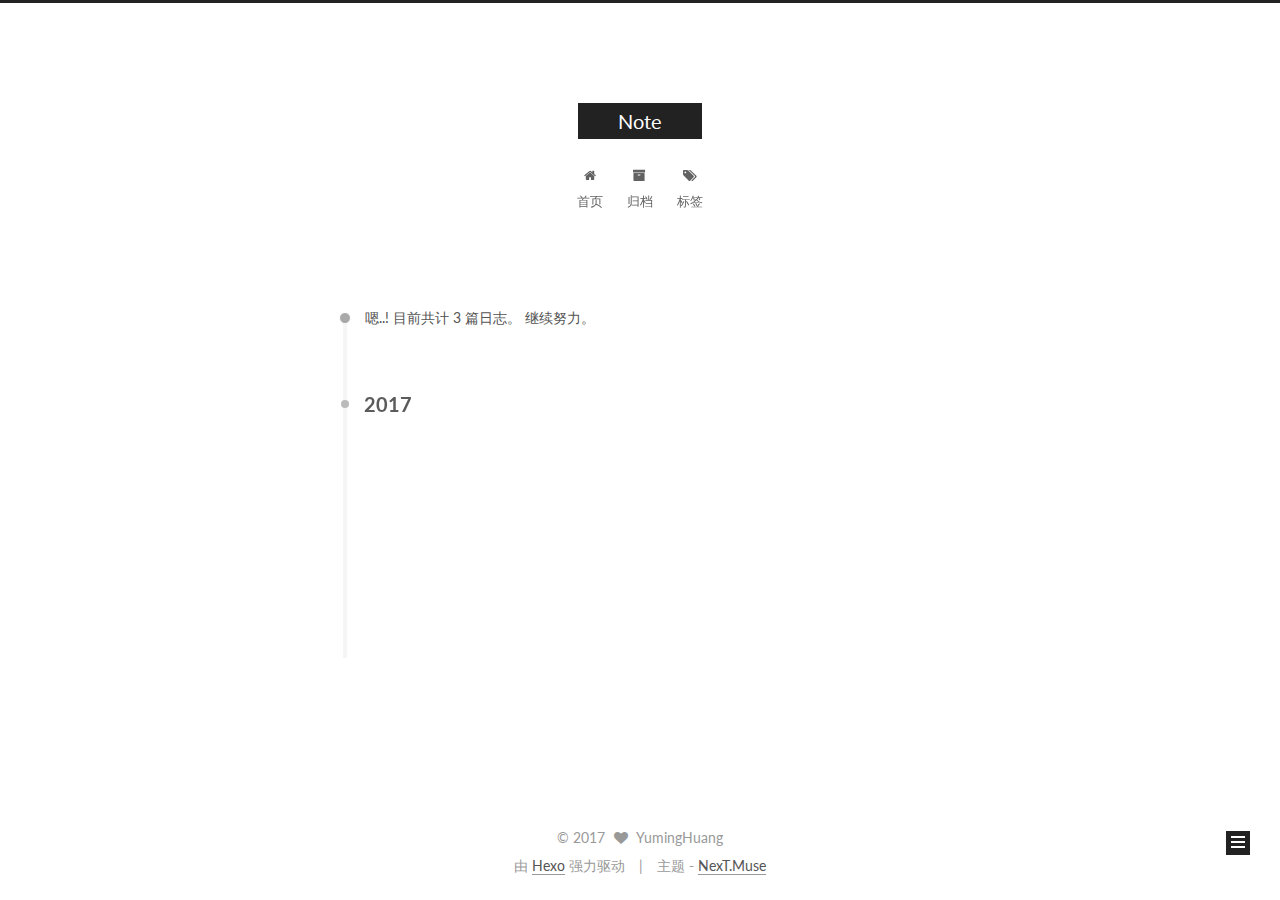
==== commit d985eab4: "Site updated: 2017-03-18 16:52:02" ====
--- a/archives/index.html
+++ b/archives/index.html
@@ -5,7 +5,7 @@
   
 
 
-<html class="theme-next muse use-motion" lang="">
+<html class="theme-next muse use-motion" lang="zh-Hans">
 <head>
   <meta charset="UTF-8"/>
 <meta http-equiv="X-UA-Compatible" content="IE=edge" />
@@ -88,11 +88,11 @@
 
 
 <meta property="og:type" content="website">
-<meta property="og:title" content="Hexo">
+<meta property="og:title" content="Note">
 <meta property="og:url" content="http://yoursite.com/archives/index.html">
-<meta property="og:site_name" content="Hexo">
+<meta property="og:site_name" content="Note">
 <meta name="twitter:card" content="summary">
-<meta name="twitter:title" content="Hexo">
+<meta name="twitter:title" content="Note">
 
 
 
@@ -106,7 +106,7 @@
     motion: true,
     duoshuo: {
       userId: '0',
-      author: 'Author'
+      author: '博主'
     },
     algolia: {
       applicationID: '',
@@ -126,10 +126,10 @@
 
 
 
-  <title> Archiv | Hexo </title>
+  <title> 归档 | Note </title>
 </head>
 
-<body itemscope itemtype="http://schema.org/WebPage" lang="">
+<body itemscope itemtype="http://schema.org/WebPage" lang="zh-Hans">
 
   
 
@@ -162,7 +162,7 @@
     <div class="custom-logo-site-title">
       <a href="/"  class="brand" rel="start">
         <span class="logo-line-before"><i></i></span>
-        <span class="site-title">Hexo</span>
+        <span class="site-title">Note</span>
         <span class="logo-line-after"><i></i></span>
       </a>
     </div>
@@ -192,7 +192,7 @@
             
               <i class="menu-item-icon fa fa-fw fa-home"></i> <br />
             
-            Startseite
+            首页
           </a>
         </li>
       
@@ -202,7 +202,7 @@
             
               <i class="menu-item-icon fa fa-fw fa-archive"></i> <br />
             
-            Archiv
+            归档
           </a>
         </li>
       
@@ -212,7 +212,7 @@
             
               <i class="menu-item-icon fa fa-fw fa-tags"></i> <br />
             
-            Tags
+            标签
           </a>
         </li>
       
@@ -244,7 +244,7 @@
       
         
       
-      Öhm..! Insgesamt 2 Artikel. Bleib dran.
+      嗯..! 目前共计 3 篇日志。 继续努力。
     </span>
 
     
@@ -258,6 +258,43 @@
         <div class="collection-title">
           <h2 class="archive-year motion-element" id="archive-year-2017">2017</h2>
         </div>
+      
+      
+
+      
+
+  <article class="post post-type-normal" itemscope itemtype="http://schema.org/Article">
+    <header class="post-header">
+
+      <h1 class="post-title">
+        
+            <a class="post-title-link" href="/2017/03/18/My-New-Post/" itemprop="url">
+              
+                <span itemprop="name">My New Post</span>
+              
+            </a>
+        
+      </h1>
+
+      <div class="post-meta">
+        <time class="post-time" itemprop="dateCreated"
+              datetime="2017-03-18T16:36:30+08:00"
+              content="2017-03-18" >
+          03-18
+        </time>
+      </div>
+
+    </header>
+  </article>
+
+
+
+    
+
+      
+      
+      
+
       
       
 
@@ -363,8 +400,8 @@
         <div class="site-author motion-element" itemprop="author" itemscope itemtype="http://schema.org/Person">
           <img class="site-author-image" itemprop="image"
                src="/images/avatar.gif"
-               alt="John Doe" />
-          <p class="site-author-name" itemprop="name">John Doe</p>
+               alt="YumingHuang" />
+          <p class="site-author-name" itemprop="name">YumingHuang</p>
            
               <p class="site-description motion-element" itemprop="description"></p>
           
@@ -374,8 +411,8 @@
           
             <div class="site-state-item site-state-posts">
               <a href="/archives">
-                <span class="site-state-item-count">2</span>
-                <span class="site-state-item-name">Artikel</span>
+                <span class="site-state-item-count">3</span>
+                <span class="site-state-item-name">日志</span>
               </a>
             </div>
           
@@ -424,16 +461,16 @@
   <span class="with-love">
     <i class="fa fa-heart"></i>
   </span>
-  <span class="author" itemprop="copyrightHolder">John Doe</span>
+  <span class="author" itemprop="copyrightHolder">YumingHuang</span>
 </div>
 
 
 <div class="powered-by">
-  Erstellt mit  <a class="theme-link" href="https://hexo.io">Hexo</a>
+  由 <a class="theme-link" href="https://hexo.io">Hexo</a> 强力驱动
 </div>
 
 <div class="theme-info">
-  Theme -
+  主题 -
   <a class="theme-link" href="https://github.com/iissnan/hexo-theme-next">
     NexT.Muse
   </a>
--- a/css/main.css
+++ b/css/main.css
@@ -1684,7 +1684,7 @@
   width: 4px;
   height: 4px;
   border-radius: 50%;
-  background: #bdffff;
+  background: #c3f6f0;
 }
 .links-of-blogroll {
   font-size: 13px;
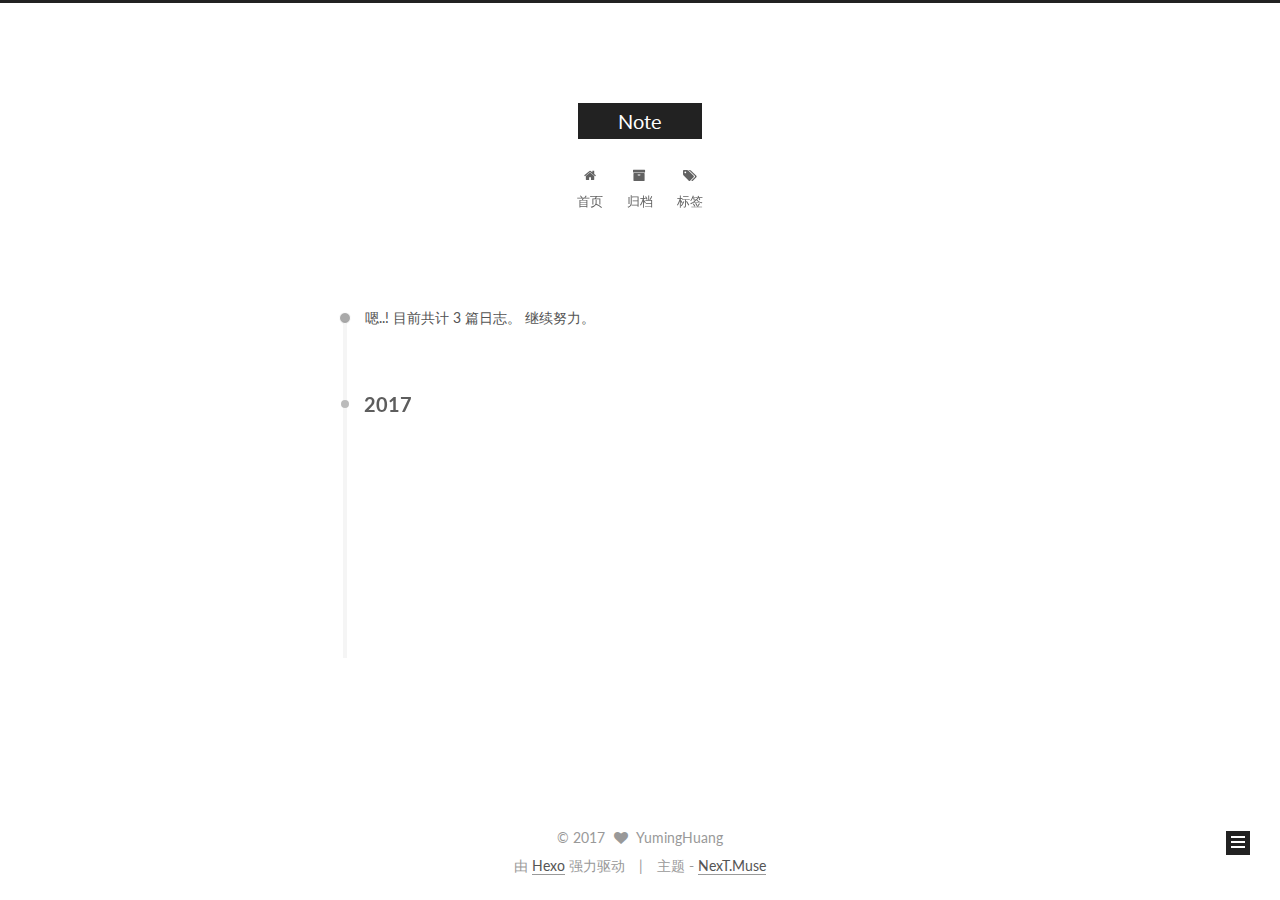
==== commit b6440728: "Site updated: 2017-03-18 17:08:29" ====
--- a/archives/index.html
+++ b/archives/index.html
@@ -89,7 +89,7 @@
 
 <meta property="og:type" content="website">
 <meta property="og:title" content="Note">
-<meta property="og:url" content="http://yoursite.com/archives/index.html">
+<meta property="og:url" content="https://yoursite.com/archives/index.html">
 <meta property="og:site_name" content="Note">
 <meta name="twitter:card" content="summary">
 <meta name="twitter:title" content="Note">
@@ -120,7 +120,7 @@
 
 
 
-  <link rel="canonical" href="http://yoursite.com/archives/"/>
+  <link rel="canonical" href="https://yoursite.com/archives/"/>
 
 
 
--- a/css/main.css
+++ b/css/main.css
@@ -1684,7 +1684,7 @@
   width: 4px;
   height: 4px;
   border-radius: 50%;
-  background: #c3f6f0;
+  background: #a77caa;
 }
 .links-of-blogroll {
   font-size: 13px;
